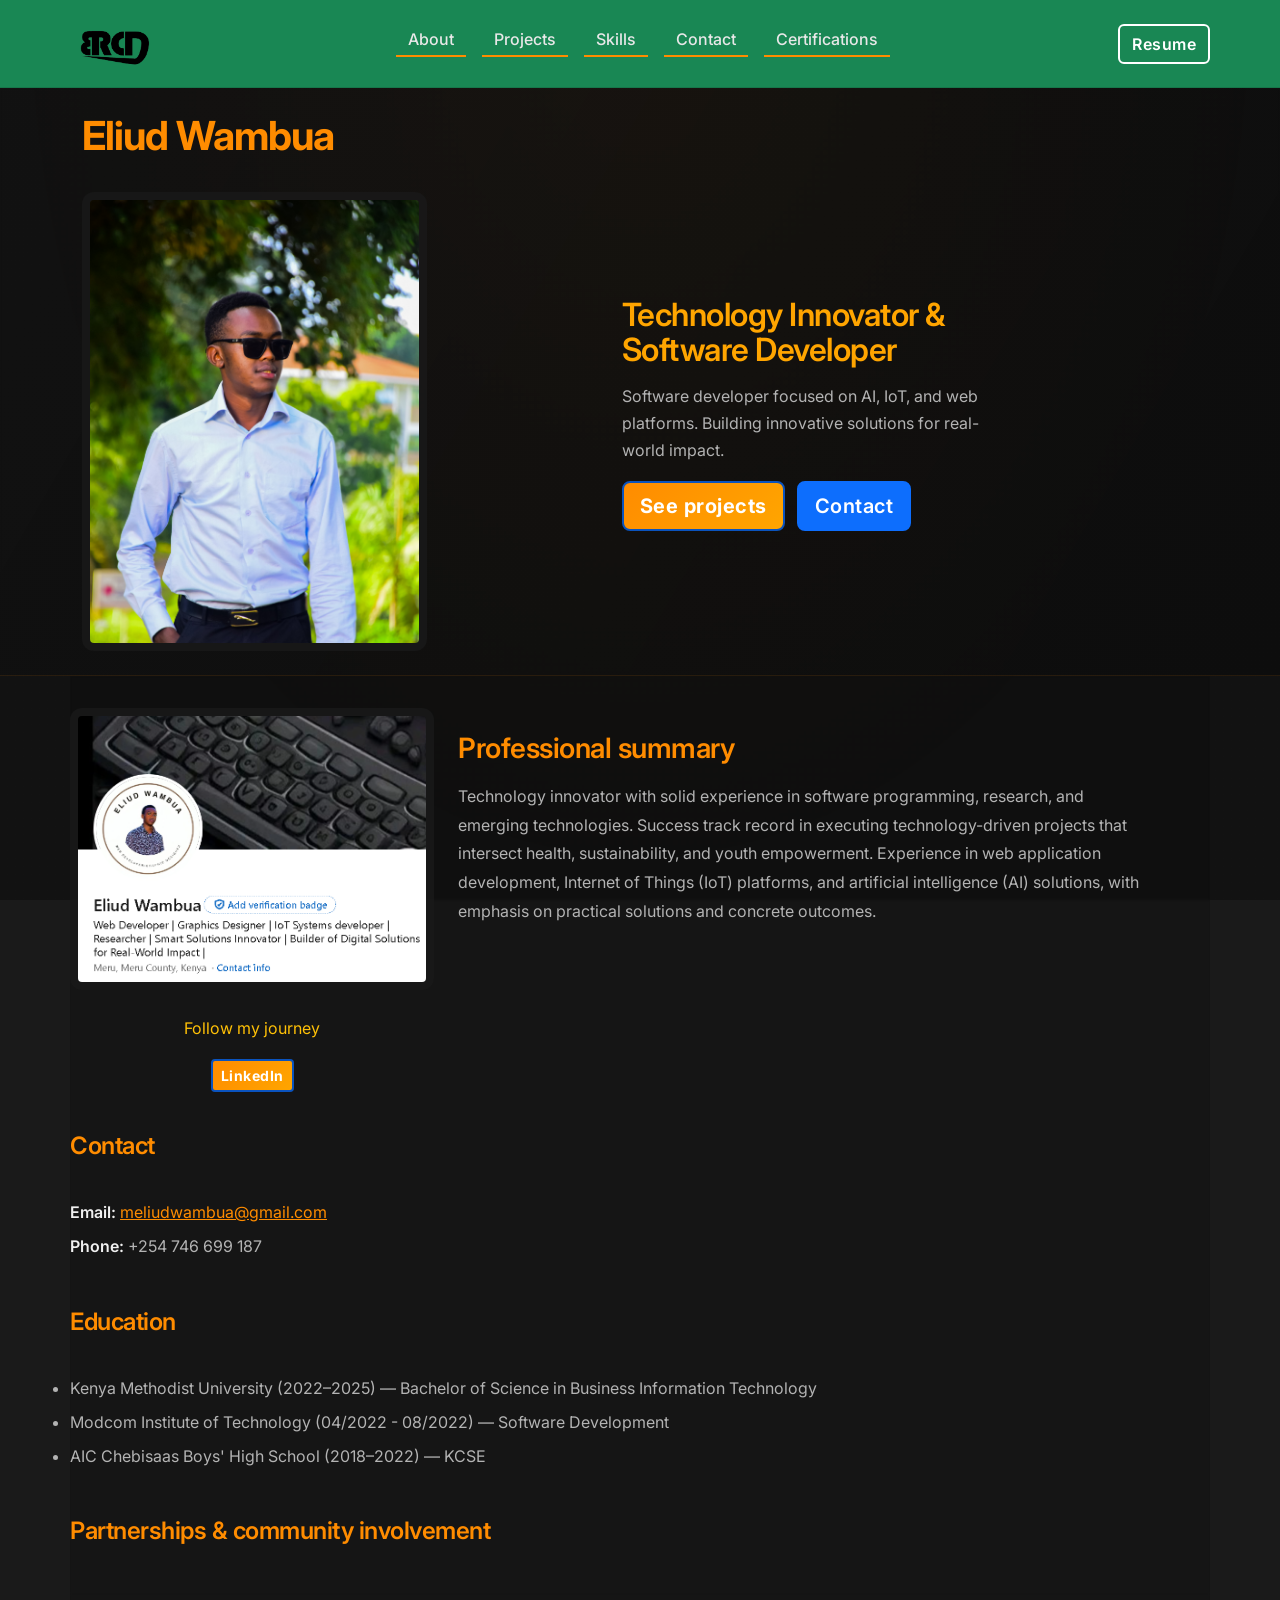
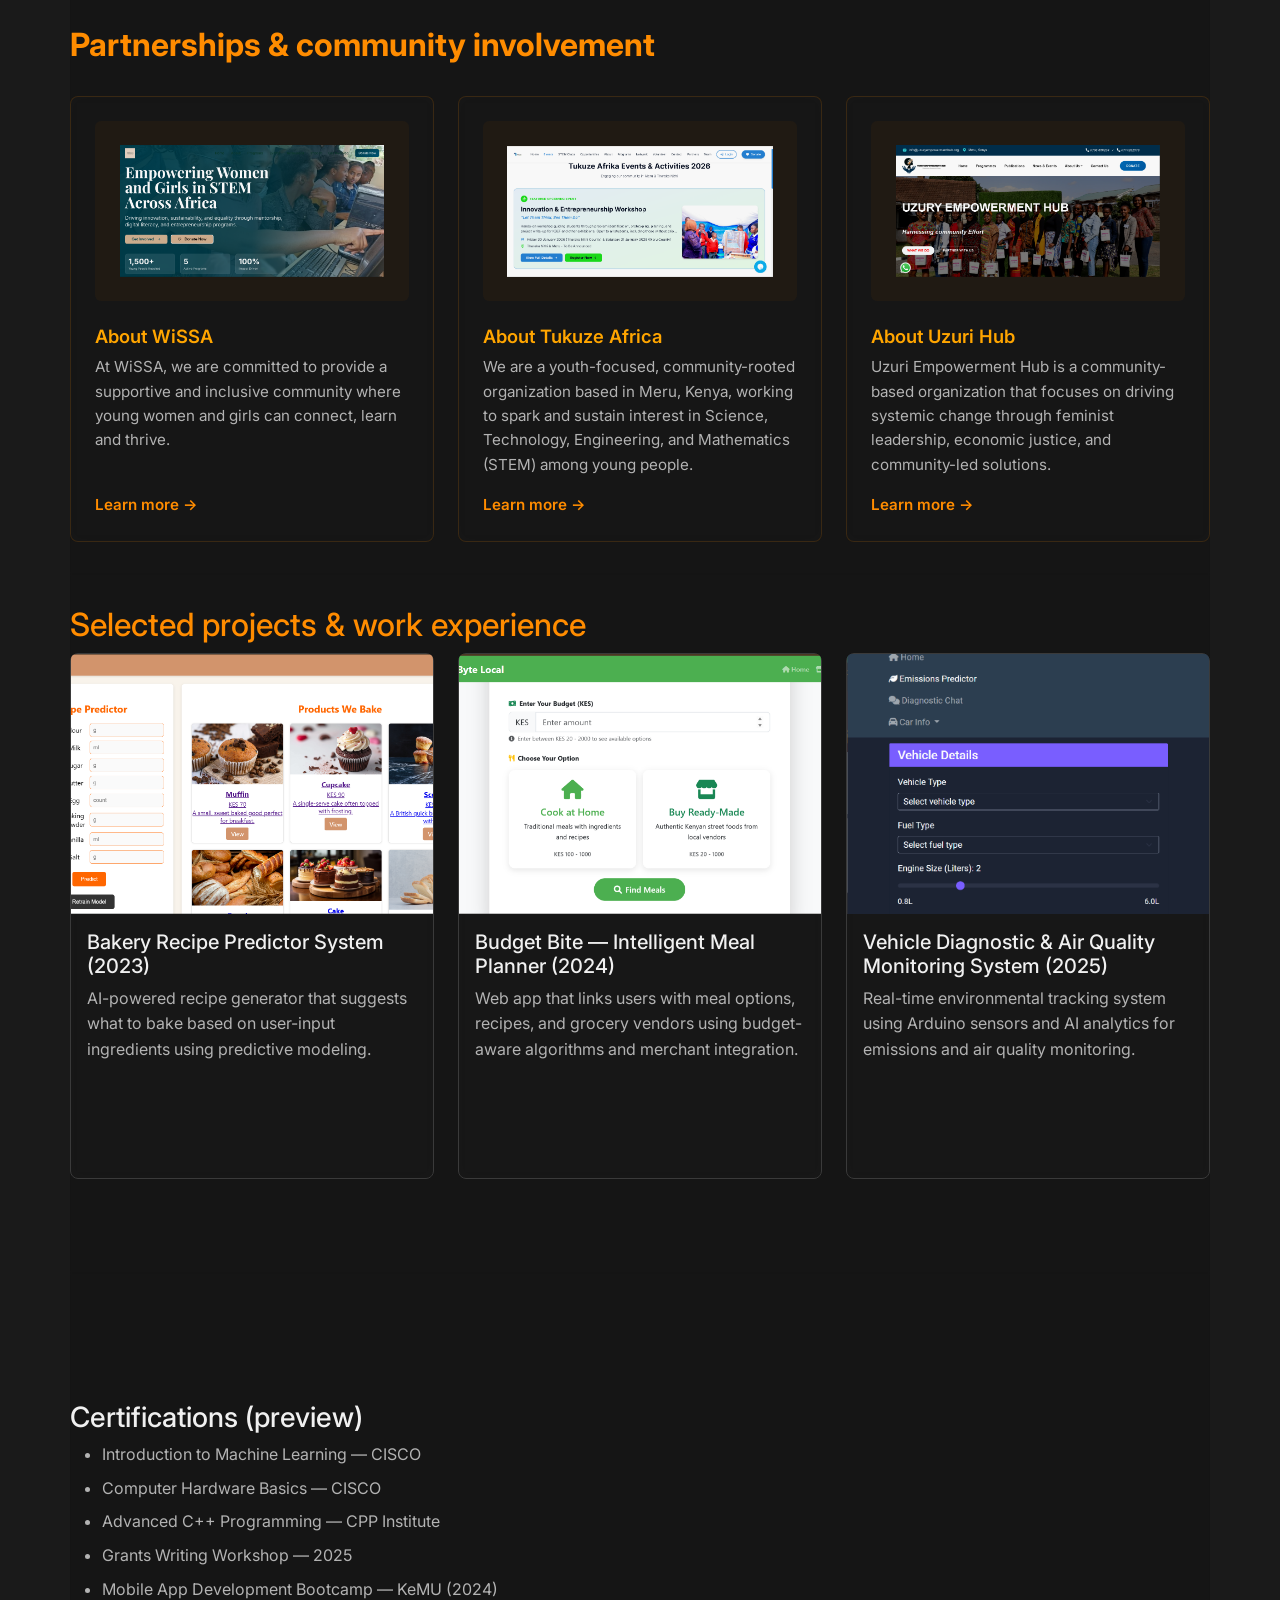
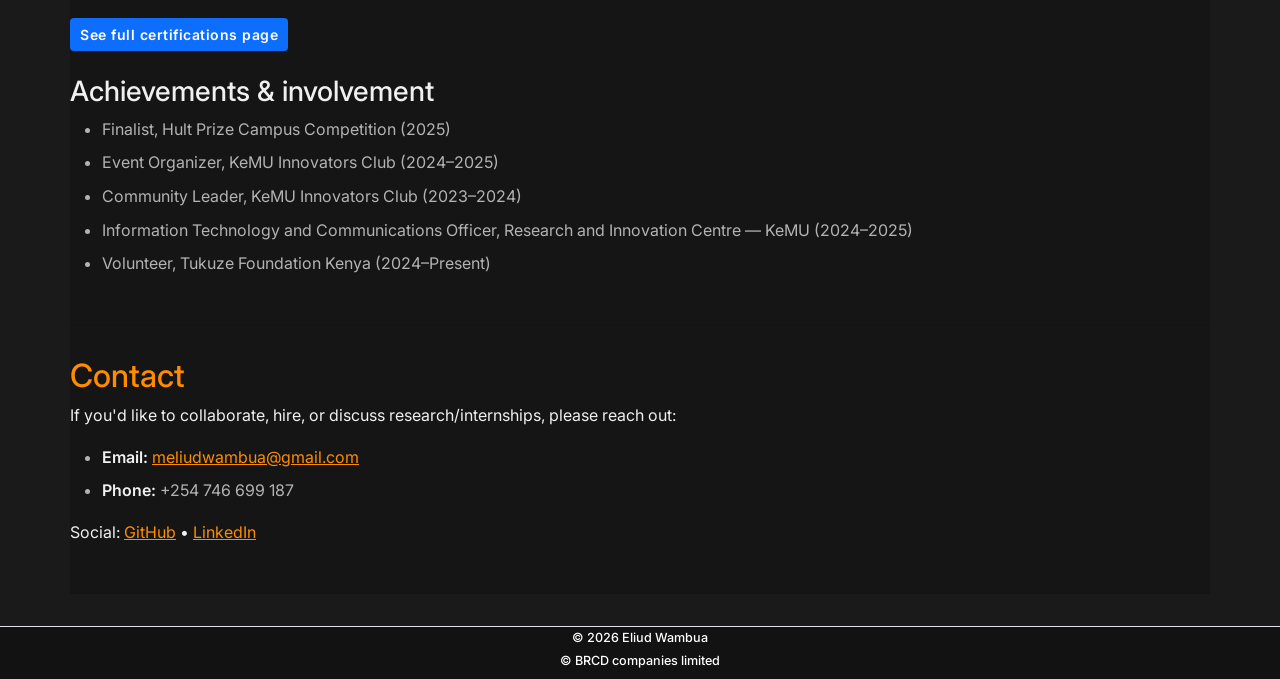
==== index.html @ 0b8018e6 "Initial commit" ====
<!DOCTYPE html>
<html lang="en">
<head>
  <meta charset="UTF-8">
  <meta name="viewport" content="width=device-width, initial-scale=1.0">
  <meta name="description" content="Portfolio of Eliud Wambua — software developer, AI & IoT enthusiast based in Nairobi, Kenya">
  <title>Eliud Wambua — Technology Innovator</title>
  <link href="https://fonts.googleapis.com/css2?family=Inter:wght@300;400;600;700&display=swap" rel="stylesheet">
  <link href="https://cdn.jsdelivr.net/npm/bootstrap@5.3.2/dist/css/bootstrap.min.css" rel="stylesheet">
  <link rel="stylesheet" href="styles.css">
</head>
<body>
  <video id="bg-video" autoplay muted loop playsinline>
    <source src="assets/videos/v2.mp4" type="video/mp4">
    <source src="assets/videos/v2.mpv" type="video/mp4">
  </video>
  <header class="site-header fixed-top bg-success">
    <div class="container nav-container">
      <a class="brand" href="index.html">
        <img src="assets/logo-removebg-preview.png" alt="Eliud Wambua logo" class="header-logo" loading="lazy">
      </a>

      <button id="nav-toggle" class="nav-toggle" aria-expanded="false" aria-controls="primary-nav">☰</button>

      <nav id="primary-nav" class="primary-nav" aria-label="Main navigation">
        <ul>
          <li><a href="#about">About</a></li>
          <li><a href="#projects">Projects</a></li>
          <li><a href="#skills">Skills</a></li>
          <li><a href="#contact">Contact</a></li>
          <li><a href="certifications.html">Certifications</a></li>
          <li class="mobile-resume"><a class="btn resume" href="assets/resume.pdf" download>Resume</a></li>
        </ul>
      </nav>

      <a class="btn resume desktop-resume" href="assets/resume.pdf" download>Resume</a>
    </div>
  </header>

  <main>
    <section class="hero">
      <div class="container">
        <h1>Eliud Wambua</h1>

        <div class="row">
          <div class="col-md-4">
            <div class="headshot-card">
              <img src="assets/headshot.jpg" alt="Eliud headshot" class="headshot-img" loading="lazy">
            </div>
          </div>

          <div class="col-md-8">
            <h2 class="display-6">Technology Innovator & Software Developer</h2>

            <p>Software developer focused on AI, IoT, and web platforms. Building innovative solutions for real-world impact.</p>

            <p>
              <a href="#projects" class="btn btn-primary btn-lg me-2">See projects</a>
              <a href="#contact" class="btn btn-outline-primary btn-lg">Contact</a>
            </p>
          </div>
        </div>
      </div>
    </section>


    <section id="about" class="about container">
      <div class="row gy-4">
        <div class="col-md-4">
          <div class="headshot-card mx-auto">
            <img src="assets/linkedin.png" alt="Eliud Wambua headshot" class="headshot-img" loading="lazy">
          </div>
          <p class="mt-3 text-warning text-center medium">Follow my journey</p>
          <p class="text-center">
            <a href="https://www.linkedin.com/in/eliud-wambua-3421b9317" class="btn btn-primary btn-sm" target="_blank" rel="noopener noreferrer">LinkedIn</a>
          </p>
        </div>

        <div class="col-md-8">
          <h3>Professional summary</h3>
          <p>Technology innovator with solid experience in software programming, research, and emerging technologies. Success track record in executing technology-driven projects that intersect health, sustainability, and youth empowerment. Experience in web application development, Internet of Things (IoT) platforms, and artificial intelligence (AI) solutions, with emphasis on practical solutions and concrete outcomes.</p>
        </div>
          <h4>Contact</h4>
          <ul class="list-unstyled">
            <li><strong>Email:</strong> <a href="mailto:meliudwambua@gmail.com">meliudwambua@gmail.com</a></li>
            <li><strong>Phone:</strong> +254 746 699 187</li>
          </ul>

          <h4>Education</h4>
          <ul>
            <li>Kenya Methodist University (2022–2025) — Bachelor of Science in Business Information Technology</li>
            <li>Modcom Institute of Technology (04/2022 - 08/2022) — Software Development</li>
            <li>AIC Chebisaas Boys' High School (2018–2022) — KCSE</li>
          </ul>

          <h4>Partnerships & community involvement</h4>
          
        
    </section>

    <section id="partners" class="partners container">
      <h2>Partnerships & community involvement</h2>
      <div class="row gy-4">
        <div class="col-md-6 col-lg-4">
          <div class="partner-card">
            <div class="partner-logo">
              <a href="https://wissafrica.org/" target="_blank" rel="noopener noreferrer" title="Wissa Kenya">
                <img src="assets/partners/wissa.png" alt="Wissa Kenya" class="img-fluid" loading="lazy">
              </a>
            </div>
            <h3>About WiSSA</h3>
            <p>At WiSSA, we are committed to provide a supportive and inclusive community where young women and girls can connect, learn and thrive.</p>
            <a href="https://wissafrica.org/" class="partner-link" target="_blank" rel="noopener noreferrer">Learn more →</a>
          </div>
        </div>

        <div class="col-md-6 col-lg-4">
          <div class="partner-card">
            <div class="partner-logo">
              <a href="https://tukuzeafrika.org/" target="_blank" rel="noopener noreferrer" title="Tukuze Africa">
                <img src="assets/partners/tukuzeafrica.png" alt="Tukuze Africa" class="img-fluid" loading="lazy">
              </a>
            </div>
            <h3>About Tukuze Africa</h3>
            <p>We are a youth-focused, community-rooted organization based in Meru, Kenya, working to spark and sustain interest in Science, Technology, Engineering, and Mathematics (STEM) among young people.</p>
            <a href="https://tukuzeafrika.org/" class="partner-link" target="_blank" rel="noopener noreferrer">Learn more →</a>
          </div>
        </div>

        <div class="col-md-6 col-lg-4">
          <div class="partner-card">
            <div class="partner-logo">
              <a href="https://uzuryempowermenthub.org/" target="_blank" rel="noopener noreferrer" title="Uzuri Hub">
                <img src="assets/partners/uzurihub.png" alt="Uzuri Hub" class="img-fluid" loading="lazy">
              </a>
            </div>
            <h3>About Uzuri Hub</h3>
            <p>Uzuri Empowerment Hub is a community-based organization that focuses on driving systemic change through feminist leadership, economic justice, and community-led solutions.</p>
            <a href="https://uzuryempowermenthub.org/" class="partner-link" target="_blank" rel="noopener noreferrer">Learn more →</a>
          </div>
        </div>
      </div>
    </section>



    <section id="projects" class="projects container">
      <h2>Selected projects & work experience</h2>
      <div class="row g-4">
        <div class="col-md-6 col-lg-4">
          <div class="card h-100">
            <img src="assets/projects/backery.png" class="card-img-top" alt="Bakery Recipe Predictor" loading="lazy">
            <div class="card-body d-flex flex-column">
              <h5 class="card-title">Bakery Recipe Predictor System (2023)</h5>
              <p class="card-text">AI-powered recipe generator that suggests what to bake based on user-input ingredients using predictive modeling.</p>
              <p class="mt-auto"><small class="text-muted">Tech: Python, Machine Learning</small></p>
            </div>
            <div class="card-footer bg-white border-0">
              <a href="#" class="card-link">Repository</a>
              <a href="#" class="card-link">Demo</a>
            </div>
          </div>
        </div>

        <div class="col-md-6 col-lg-4">
          <div class="card h-100">
            <img src="assets/projects/budgetbyte.png" class="card-img-top" alt="Budget Bite" loading="lazy">
            <div class="card-body d-flex flex-column">
              <h5 class="card-title">Budget Bite — Intelligent Meal Planner (2024)</h5>
              <p class="card-text">Web app that links users with meal options, recipes, and grocery vendors using budget-aware algorithms and merchant integration.</p>
              <p class="mt-auto"><small class="text-muted">Tech: JavaScript, Flask, PostgreSQL</small></p>
            </div>
            <div class="card-footer bg-white border-0">
              <a href="#" class="card-link">Repository</a>
              <a href="#" class="card-link">Live demo</a>
            </div>
          </div>
        </div>

        <div class="col-md-6 col-lg-4">
          <div class="card h-100">
            <img src="assets/events/image.png " class="card-img-top" alt="Vehicle Diagnostic" loading="lazy">
            <div class="card-body d-flex flex-column">
              <h5 class="card-title">Vehicle Diagnostic & Air Quality Monitoring System (2025)</h5>
              <p class="card-text">Real-time environmental tracking system using Arduino sensors and AI analytics for emissions and air quality monitoring.</p>
              <p class="mt-auto"><small class="text-muted">Tech: Arduino, Python, IoT, Machine Learning</small></p>
            </div>
            <div class="card-footer bg-white border-0">
              <a href="#" class="card-link">Repository</a>
              <a href="#" class="card-link">Demo</a>
            </div>
          </div>
        </div>

        <div class="col-12">
          <p class="text-muted small">For updates or corrections to project links and screenshots, <a href="mailto:meliudwambua@gmail.com">contact me</a>.</p>
        </div>
      </div>
    </section>

    <section id="skills" class="skills container">
      <h2>Technical skills</h2>
      <div class="mb-3">
        <span class="badge me-2 mb-2">Python</span>
        <span class="badge me-2 mb-2">C++</span>
        <span class="badge me-2 mb-2">JavaScript</span>
        <span class="badge me-2 mb-2">SQL</span>
        <span class="badge me-2 mb-2">Flask</span>
        <span class="badge me-2 mb-2">React</span>
        <span class="badge me-2 mb-2">AI & Machine Learning</span>
        <span class="badge me-2 mb-2">IoT / Arduino</span>
        <span class="badge me-2 mb-2">Adobe Illustrator / Figma</span>
      </div>

      <div id="certifications-preview" class="mb-4">
        <h3>Certifications (preview)</h3>
        <ul>
          <li>Introduction to Machine Learning — CISCO</li>
          <li>Computer Hardware Basics — CISCO</li>
          <li>Advanced C++ Programming — CPP Institute</li>
          <li>Grants Writing Workshop — 2025</li>
          <li>Mobile App Development Bootcamp — KeMU (2024)</li>
        </ul>
        <p><a href="certifications.html" class="btn btn-sm btn-outline-primary">See full certifications page</a></p>
      </div>

      <div class="achievements">
        <h3>Achievements & involvement</h3>
        <ul>
          <li>Finalist, Hult Prize Campus Competition (2025)</li>
          <li>Event Organizer, KeMU Innovators Club (2024–2025)</li>
          <li>Community Leader, KeMU Innovators Club (2023–2024)</li>
          <li>Information Technology and Communications Officer, Research and Innovation Centre — KeMU (2024–2025)</li>
          <li>Volunteer, Tukuze Foundation Kenya (2024–Present)</li>
        </ul>
      </div>
    </section>

    <section class="contact container" id="contact">
      <h2>Contact</h2>
      <p>If you'd like to collaborate, hire, or discuss research/internships, please reach out:</p>
      <ul>
        <li><strong>Email:</strong> <a href="mailto:meliudwambua@gmail.com">meliudwambua@gmail.com</a></li>
        <li><strong>Phone:</strong> +254 746 699 187</li>
      </ul>
      <p>Social: <a href="#">GitHub</a> • <a href="#">LinkedIn</a></p>
    </section>
  </main>

  <footer class="site-footer border-top">
    <div class="container text-center">
    <h3 class="container text-center text-white small">&copy; <span id="year"></span> Eliud Wambua</h3>
    <h3 class="container text-center text-white small">&copy; <span id="year"></span> BRCD companies limited</h3>
    </div>
  </footer>

  <script src="https://cdn.jsdelivr.net/npm/bootstrap@5.3.2/dist/js/bootstrap.bundle.min.js"></script>
  <script src="script.js"></script>
</body>
</html>
---- styles.css ----
:root {
  --bg: #1a1a1a;
  --bg-secondary: #2a2a2a;
  --text: #f0f0f0;
  --text-muted: #b3b3b3;
  --border: #3a3a3a;
  --header-height: 88px;
  --accent: #ff8c00;
  --accent-light: #ffa500;
  --radius: 8px;
  --spacing-xs: 0.25rem;
  --spacing-sm: 0.5rem;
  --spacing-md: 1rem;
  --spacing-lg: 1.5rem;
  --spacing-xl: 2rem;
}

* {
  box-sizing: border-box;
}

body {
  font-family: Inter, "Segoe UI", system-ui, Arial, sans-serif;
  margin: 0;
  background: var(--bg);
  color: var(--text);
  line-height: 1.6;
  padding-top: var(--header-height);
  scroll-behavior: smooth;
  position: relative;
  overflow-x: hidden;
}

#bg-video {
  position: fixed;
  top: 0;
  left: 0;
  width: 100%;
  height: 100%;
  object-fit: cover;
  z-index: -1;
  filter: brightness(0.8) contrast(1.1) saturate(1.3);
}

body::before {
  content: "";
  position: fixed;
  top: 0;
  left: 0;
  right: 0;
  bottom: 0;
  background: linear-gradient(rgba(10, 10, 10, 0.5), rgba(10, 10, 10, 0.5));
  z-index: -1;
  pointer-events: none;
}

body::after {
  content: "";
  position: fixed;
  top: 0;
  left: 0;
  right: 0;
  bottom: 0;
  background: radial-gradient(ellipse at top, rgba(255, 140, 0, 0.05) 0%, transparent 70%);
  z-index: -1;
  pointer-events: none;
}

main {
  position: relative;
  z-index: 1;
}

section {
  background: rgba(10, 10, 10, 0.3);
  backdrop-filter: blur(1px);
  transition: opacity 0.4s ease, background-color 0.3s ease;
}

/* Hero Section */
section.hero {
  background: linear-gradient(120deg, rgba(26, 26, 26, 0.2) 0%, rgba(10, 10, 10, 0.3) 100%), linear-gradient(rgba(0, 0, 0, 0.15), rgba(0, 0, 0, 0.15));
  padding: 1.5rem 0;
  border-bottom: 1px solid rgba(255, 140, 0, 0.1);
}

.hero h1 {
  color: var(--accent);
  font-size: clamp(1.5rem, 4vw, 2.5rem);
  letter-spacing: -1px;
  margin-bottom: var(--spacing-xl);
  font-weight: 700;
}

.hero h2,
.hero .display-6 {
  color: var(--accent-light);
  margin-top: 0;
  font-weight: 600;
  letter-spacing: -0.5px;
}

.hero .row {
  display: grid;
  grid-template-columns: 1fr 1.2fr;
  gap: var(--spacing-xl);
  align-items: center;
  min-height: auto;
}

.hero .col-md-4 {
  display: flex;
  align-items: center;
  justify-content: center;
  height: 100%;
  min-height: auto;
}

.hero .col-md-8 {
  padding-left: var(--spacing-md);
}

.hero .display-6 {
  font-size: clamp(1.25rem, 2.6vw, 2rem);
  line-height: 1.1;
  margin: 0 0 var(--spacing-md) 0;
}

.hero p {
  color: var(--text-muted);
  margin-bottom: var(--spacing-md);
  line-height: 1.7;
}

/* Buttons */
.btn {
  transition: all 0.3s cubic-bezier(0.34, 1.56, 0.64, 1);
  position: relative;
  z-index: 0;
  font-weight: 600;
  letter-spacing: 0.5px;
  border: 2px solid transparent;
}

.btn::before {
  content: "";
  position: absolute;
  inset: 0;
  border-radius: inherit;
  background: radial-gradient(circle at 30% 30%, rgba(255, 140, 0, 0.15) 0%, rgba(255, 140, 0, 0) 80%);
  opacity: 0;
  transition: opacity 0.3s ease;
  z-index: -1;
}

.btn::after {
  content: "";
  position: absolute;
  inset: 0;
  border-radius: inherit;
  box-shadow: 0 0 0 rgba(255, 140, 0, 0);
  transition: box-shadow 0.3s cubic-bezier(0.34, 1.56, 0.64, 1);
  z-index: -1;
}

.btn:hover::before,
.btn:focus::before {
  opacity: 1;
}

.btn:hover::after,
.btn:focus::after {
  box-shadow: 0 12px 40px rgba(255, 140, 0, 0.2), 0 4px 20px rgba(255, 140, 0, 0.12), inset 0 0 20px rgba(255, 140, 0, 0.05);
}

.btn:hover,
.btn:focus {
  transform: translateY(-3px);
  color: #fff;
}

.btn-primary {
  background: linear-gradient(135deg, var(--accent) 0%, var(--accent-light) 100%);
  border-color: var(--accent);
  color: #000;
  font-weight: 700;
}

.btn-primary:hover,
.btn-primary:focus {
  background: linear-gradient(135deg, var(--accent-light) 0%, var(--accent) 100%);
  color: #000;
  box-shadow: 0 15px 50px rgba(255, 140, 0, 0.3);
}

.btn-outline-primary {
  border: 2px solid var(--accent);
  color: var(--accent);
  background: transparent;
}

.btn-outline-primary:hover,
.btn-outline-primary:focus {
  background: rgba(255, 140, 0, 0.1);
  border-color: var(--accent-light);
  color: var(--accent-light);
  box-shadow: 0 12px 40px rgba(255, 140, 0, 0.15);
}

/* Cards */
.card {
  border-radius: var(--radius);
  background: rgba(26, 26, 26, 0.8);
  backdrop-filter: blur(8px);
  border: 1px solid var(--border);
  color: var(--text);
  transition: all 0.3s ease;
}

.card:hover {
  border-color: rgba(255, 140, 0, 0.3);
  box-shadow: 0 8px 24px rgba(255, 140, 0, 0.08);
}

.card-img-top {
  object-fit: cover;
  height: 200px;
  transition: filter 0.4s ease;
}

.card-title {
  color: var(--text);
}

.card-text {
  color: var(--text-muted);
}

.card-link {
  color: var(--accent);
  text-decoration: none;
}

/* Headshot Card */
.headshot-card {
  background: transparent;
  padding: 0;
  overflow: visible;
  display: inline-block;
  max-width: 100%;
  border: none;
  transition: transform 0.18s ease;
}

.hero .headshot-card {
  max-width: 100%;
  width: 100%;
}

.headshot-card:focus-within {
  outline: 2px solid rgba(255, 140, 0, 0.3);
  outline-offset: 3px;
}

.headshot-card:hover,
.headshot-card:focus-within {
  transform: translateY(-6px);
}

.headshot-img {
  display: block;
  width: 100%;
  height: auto;
  max-height: 60%;
  object-fit: contain;
  border-radius: 12px;
  background: rgba(26, 26, 26, 0.8);
  padding: 8px;
  transition: background 0.3s ease, transform 0.3s ease, box-shadow 0.3s ease;
}

.headshot-img:hover {
  background: rgba(26, 26, 26, 0.8);
  transform: scale(1.05);
  box-shadow: 0 0 20px rgba(255, 250, 0, 0.4), inset 0 0 10px rgba(255, 140, 0, 0.2);
}

.hero .headshot-img {
  width: 240%;
}

/* Header & Navigation */
.site-header {
  position: fixed;
  top: 0;
  left: 0;
  right: 0;
  height: var(--header-height);
  z-index: 10300;
  background: rgba(10, 10, 10, 0.95);
  backdrop-filter: blur(10px);
  border-bottom: 1px solid rgba(255, 140, 0, 0.1);
  transition: border-color 0.3s ease, box-shadow 0.3s ease;
}

.site-header.bg-success {
  /* Use Bootstrap success green for header background */
  background-color: #198754 !important;
  color: #fff;
  border-bottom: 1px solid rgba(0,0,0,0.12);
}

.site-header .container {
  display: flex;
  align-items: center;
  justify-content: space-between;
  height: 100%;
}

.nav-container {
  display: flex;
  align-items: center;
  justify-content: space-between;
  gap: var(--spacing-lg);
  padding: 0;
  width: 100%;
}

.brand {
  display: flex;
  flex-direction: row;
  gap: var(--spacing-sm);
  align-items: center;
  text-decoration: none;
  color: inherit;
  transition: opacity 0.3s ease;
}

.brand:hover {
  opacity: 0.8;
}

.header-logo {
  height: 56px;
  width: auto;
  display: inline-block;
  object-fit: contain;
  transition: transform 0.3s ease;
}

.header-logo:hover {
  transform: scale(1.05);
}

.primary-nav ul {
  display: flex;
  gap: var(--spacing-md);
  list-style: none;
  margin: 0;
  padding: 0;
  align-items: center;
}

.primary-nav a {
  color: var(--text);
  text-decoration: none;
  padding: 0.5rem 0.75rem;
  border-radius: 6px;
  position: relative;
  transition: color 0.3s ease;
  font-weight: 500;
}

.primary-nav a::after {
  content: "";
  position: absolute;
  bottom: 0;
  left: 0;
  width: 0;
  height: 2px;
  background: var(--accent);
  transition: width 0.3s cubic-bezier(0.34, 1.56, 0.64, 1);
}

.primary-nav a.active,
.primary-nav a:hover {
  color: var(--accent);
}

.primary-nav a.active::after,
.primary-nav a:hover::after {
  width: 100%;
}

.site-header.bg-success .primary-nav a {
  color: #e8e8e8;
}

.site-header.bg-success .primary-nav a:hover {
  background: rgba(255, 140, 0, 0.1);
  color: #ff8c00;
}

.nav-toggle {
  display: none;
  background: transparent;
  border: 0;
  font-size: 1.25rem;
  color: var(--accent);
  cursor: pointer;
  transition: transform 0.3s ease;
}

.nav-toggle:hover {
  transform: scale(1.1);
}

.desktop-resume {
  display: inline-block;
}

.mobile-resume {
  display: none;
}

.resume {
  border-color: #ff8c00;
  color: #ff8c00;
}

/* Gallery & Images */
.gallery {
  display: grid;
  grid-template-columns: repeat(2, 1fr);
  gap: var(--spacing-lg);
}

.gallery figure {
  background: rgba(26, 26, 26, 0.8);
  backdrop-filter: blur(8px);
  border-radius: var(--radius);
  padding: 0;
  overflow: hidden;
  border: 1px solid var(--border);
  transition: all 0.3s ease;
}

.gallery figure:hover {
  border-color: rgba(255, 140, 0, 0.3);
  box-shadow: 0 12px 30px rgba(255, 140, 0, 0.1);
}

.gallery img {
  display: block;
  width: 100%;
  height: auto;
  transition: transform 0.3s ease, filter 0.3s ease;
}

.gallery figure:hover img {
  transform: scale(1.05);
  filter: brightness(1.05) saturate(1.1);
}

.gallery figcaption {
  padding: var(--spacing-md);
  font-size: 0.95rem;
  color: var(--text-muted);
  background: linear-gradient(to bottom, transparent, rgba(0, 0, 0, 0.2));
  transition: color 0.3s ease;
}

.gallery figure:hover figcaption {
  color: var(--text);
}

/* Footer & Utilities */
.site-footer {
  /* reduce height by about 40% */
  padding: calc(var(--spacing-xl) * 0.1) 0;
  text-align: center;
  font-size: 0.9rem;
  color: var(--text-muted);
  border-top: 1px solid rgba(255, 140, 0, 0.1);
  transition: border-color 0.3s ease;
  margin-top: var(--spacing-xl);
  background: rgba(10, 10, 10, 0.5);
}

/* Scroll‑reveal animation used for sections and other elements */
.reveal {
  opacity: 0;
  transform: translateY(20px);
  transition: opacity 0.6s ease-out, transform 0.6s ease-out;
}
.reveal.active {
  opacity: 1;
  transform: translateY(0);
}

/* small slide‑down animation for header when page loads */
@keyframes slideDown {
  from {
    transform: translateY(-100%);
  }
  to {
    transform: translateY(0);
  }
}
.site-header {
  animation: slideDown 0.5s ease forwards;
}


.hidden {
  display: none;
}

.about {
  padding: var(--spacing-xl) 0;
}

.about p {
  max-width: 70ch;
  color: var(--text-muted);
  line-height: 1.8;
}

.about h3,
.about h4 {
  color: var(--accent);
  font-weight: 600;
  letter-spacing: -0.5px;
  margin-top: var(--spacing-lg);
  margin-bottom: var(--spacing-md);
}

.projects {
  padding: var(--spacing-xl) 0;
}

.projects h2 {
  color: var(--accent);
}

.skills {
  padding: var(--spacing-xl) 0;
}

.skills h2 {
  color: var(--accent);
}

.contact {
  padding: var(--spacing-xl) 0;
}

.contact h2 {
  color: var(--accent);
}

a {
  color: var(--accent);
  transition: color 0.3s ease;
}

a:hover {
  color: var(--accent-light);
}

ul,
ol {
  color: var(--text-muted);
}

ul li,
ol li {
  margin-bottom: 0.5rem;
  transition: color 0.3s ease;
}

ul li:hover,
ol li:hover {
  color: var(--text);
}

strong {
  color: var(--text);
  font-weight: 600;
}

.badge {
  font-weight: 600;
  background: rgba(255, 140, 0, 0.15);
  color: var(--accent);
  border: 1px solid rgba(255, 140, 0, 0.3);
  transition: all 0.3s ease;
}

.badge:hover {
  background: rgba(255, 140, 0, 0.25);
  border-color: rgba(255, 140, 0, 0.5);
}

/* Partners Section */
.partners {
  padding: var(--spacing-xl) 0;
}

.partners h2 {
  color: var(--accent);
  font-weight: 700;
  margin-bottom: var(--spacing-xl);
  font-size: clamp(1.5rem, 2.5vw, 2.2rem);
}

.partner-card {
  background: rgba(26, 26, 26, 0.6);
  backdrop-filter: blur(8px);
  border: 1px solid rgba(255, 140, 0, 0.15);
  border-radius: var(--radius);
  padding: var(--spacing-lg);
  height: 100%;
  display: flex;
  flex-direction: column;
  transition: all 0.3s cubic-bezier(0.34, 1.56, 0.64, 1);
  position: relative;
  overflow: hidden;
}

.partner-card::before {
  content: "";
  position: absolute;
  top: 0;
  left: 0;
  right: 0;
  height: 2px;
  background: linear-gradient(90deg, transparent, rgba(255, 140, 0, 0.6), transparent);
  opacity: 0;
  transition: opacity 0.3s ease;
}

.partner-card:hover {
  border-color: rgba(255, 140, 0, 0.4);
  background: rgba(26, 26, 26, 0.8);
  transform: translateY(-6px);
  box-shadow: 0 12px 40px rgba(255, 140, 0, 0.12), inset 0 0 20px rgba(255, 140, 0, 0.02);
}

.partner-card:hover::before {
  opacity: 1;
}

.partner-logo {
  height: 180px;
  display: flex;
  align-items: center;
  justify-content: center;
  margin-bottom: var(--spacing-lg);
  padding: var(--spacing-md);
  background: rgba(255, 140, 0, 0.05);
  border-radius: calc(var(--radius) - 2px);
  transition: background 0.3s ease;
}

.partner-card:hover .partner-logo {
  background: rgba(255, 140, 0, 0.1);
}

.partner-logo a {
  display: flex;
  align-items: center;
  justify-content: center;
  width: 100%;
  height: 100%;
  text-decoration: none;
  transition: transform 0.3s ease;
}

.partner-logo a:hover {
  transform: scale(1.05);
}

.partner-logo img {
  width: 100%;
  height: 100%;
  object-fit: contain;
  filter: brightness(0.95) contrast(1.05);
  transition: filter 0.3s ease;
  padding: 0.5rem;
}

.partner-card:hover .partner-logo img {
  filter: brightness(1.1) contrast(1.1) drop-shadow(0 0 8px rgba(255, 140, 0, 0.2));
}

.partner-card h3 {
  color: var(--accent-light);
  font-weight: 600;
  margin: 0 0 var(--spacing-sm) 0;
  font-size: 1.15rem;
  transition: color 0.3s ease;
}

.partner-card:hover h3 {
  color: var(--accent);
}

.partner-card p {
  color: var(--text-muted);
  font-size: 0.95rem;
  line-height: 1.6;
  margin: 0 0 var(--spacing-md) 0;
  flex-grow: 1;
}

.partner-link {
  color: var(--accent);
  text-decoration: none;
  font-weight: 600;
  font-size: 0.95rem;
  transition: all 0.3s ease;
  display: inline-block;
}

.partner-link:hover {
  color: var(--accent-light);
  transform: translateX(4px);
}

/* Animations */
@keyframes fadeInUp {
  from {
    opacity: 0;
    transform: translateY(20px);
  }
  to {
    opacity: 1;
    transform: translateY(0);
  }
}

.fade-in-up {
  animation: fadeInUp 0.6s cubic-bezier(0.34, 1.56, 0.64, 1) forwards;
}

@keyframes slideDown {
  from {
    opacity: 0;
    transform: translateY(-10px);
  }
  to {
    opacity: 1;
    transform: translateY(0);
  }
}

.primary-nav.open {
  animation: slideDown 0.3s ease-out;
}

/* Responsive Media Queries */
@media (max-width: 767px) {
  .hero {
    padding: 1rem 0;
  }

  .hero .display-6 {
    font-size: 1.35rem;
  }

  .hero .row {
    grid-template-columns: 1fr;
    gap: var(--spacing-lg);
  }

  .hero .col-md-4 {
    order: -1;
    min-height: auto;
  }

  .hero .col-md-8 {
    padding-left: 0;
  }

  .hero .headshot-card {
    max-width: 100%;
  }

  .hero .headshot-img {
    width: 60%;
  }

  .gallery {
    grid-template-columns: 1fr;
  }

  .headshot-card:hover {
    transform: translateY(-8px);
  }

  .card-img-top {
    height: 160px;
  }
}

@media (min-width: 768px) and (max-width: 1023px) {
  .hero {
    padding: 1.5rem 0;
  }

  .hero .row {
    grid-template-columns: 1fr 1fr;
    gap: var(--spacing-lg);
  }

  .hero .headshot-img {
    width: 100%;
  }
}

@media (max-width: 900px) {
  .nav-container {
    align-items: flex-start;
  }

  .nav-toggle {
    display: inline-block;
  }

  .primary-nav {
    display: none;
    width: 100%;
  }

  .primary-nav.open {
    display: block;
    margin-top: var(--spacing-md);
  }

  .primary-nav ul {
    flex-direction: column;
    gap: var(--spacing-sm);
  }

  .desktop-resume {
    display: none;
  }

  .mobile-resume {
    display: block;
  }

  .hero {
    padding: var(--spacing-xl) 0;
  }
}

@media (min-width: 1200px) {
  .hero {
    padding: 2rem 0;
  }

  .card-img-top {
    height: 260px;
  }

  .gallery {
    gap: 1.5rem;
  }
}
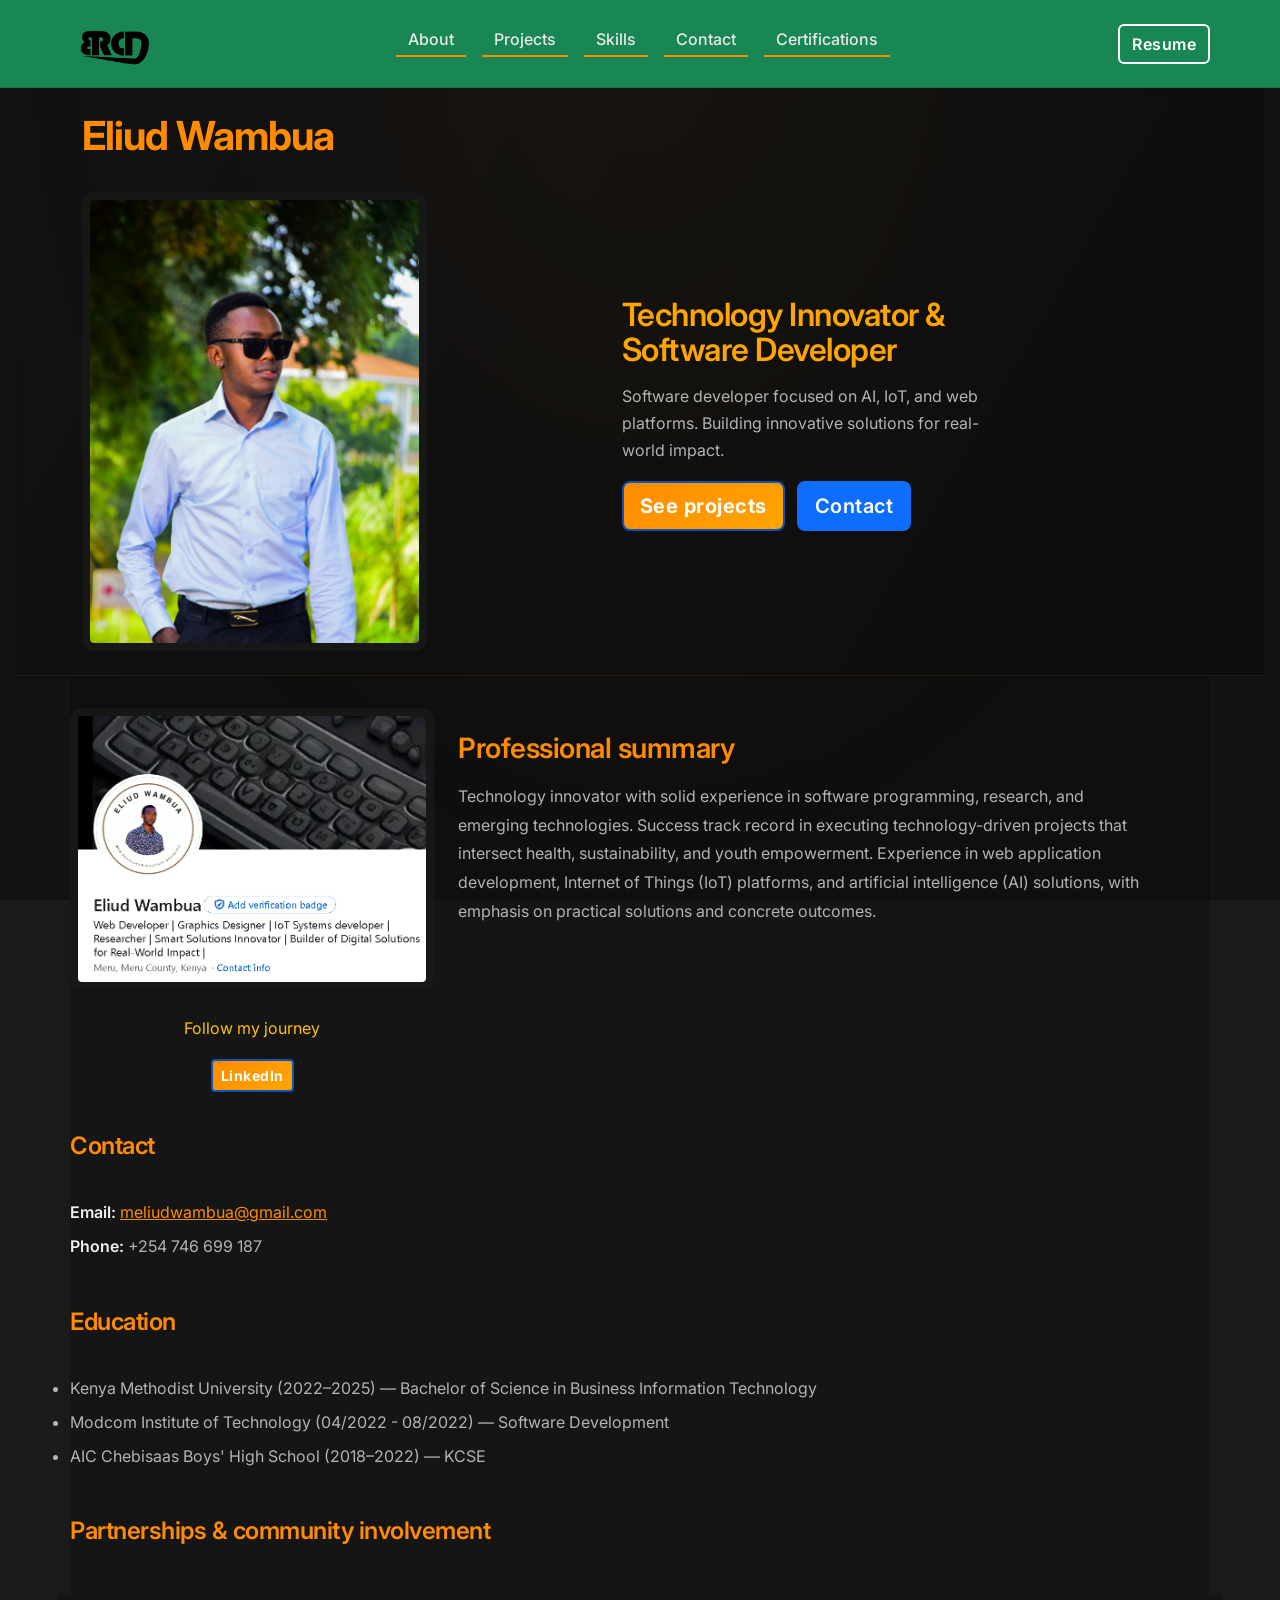
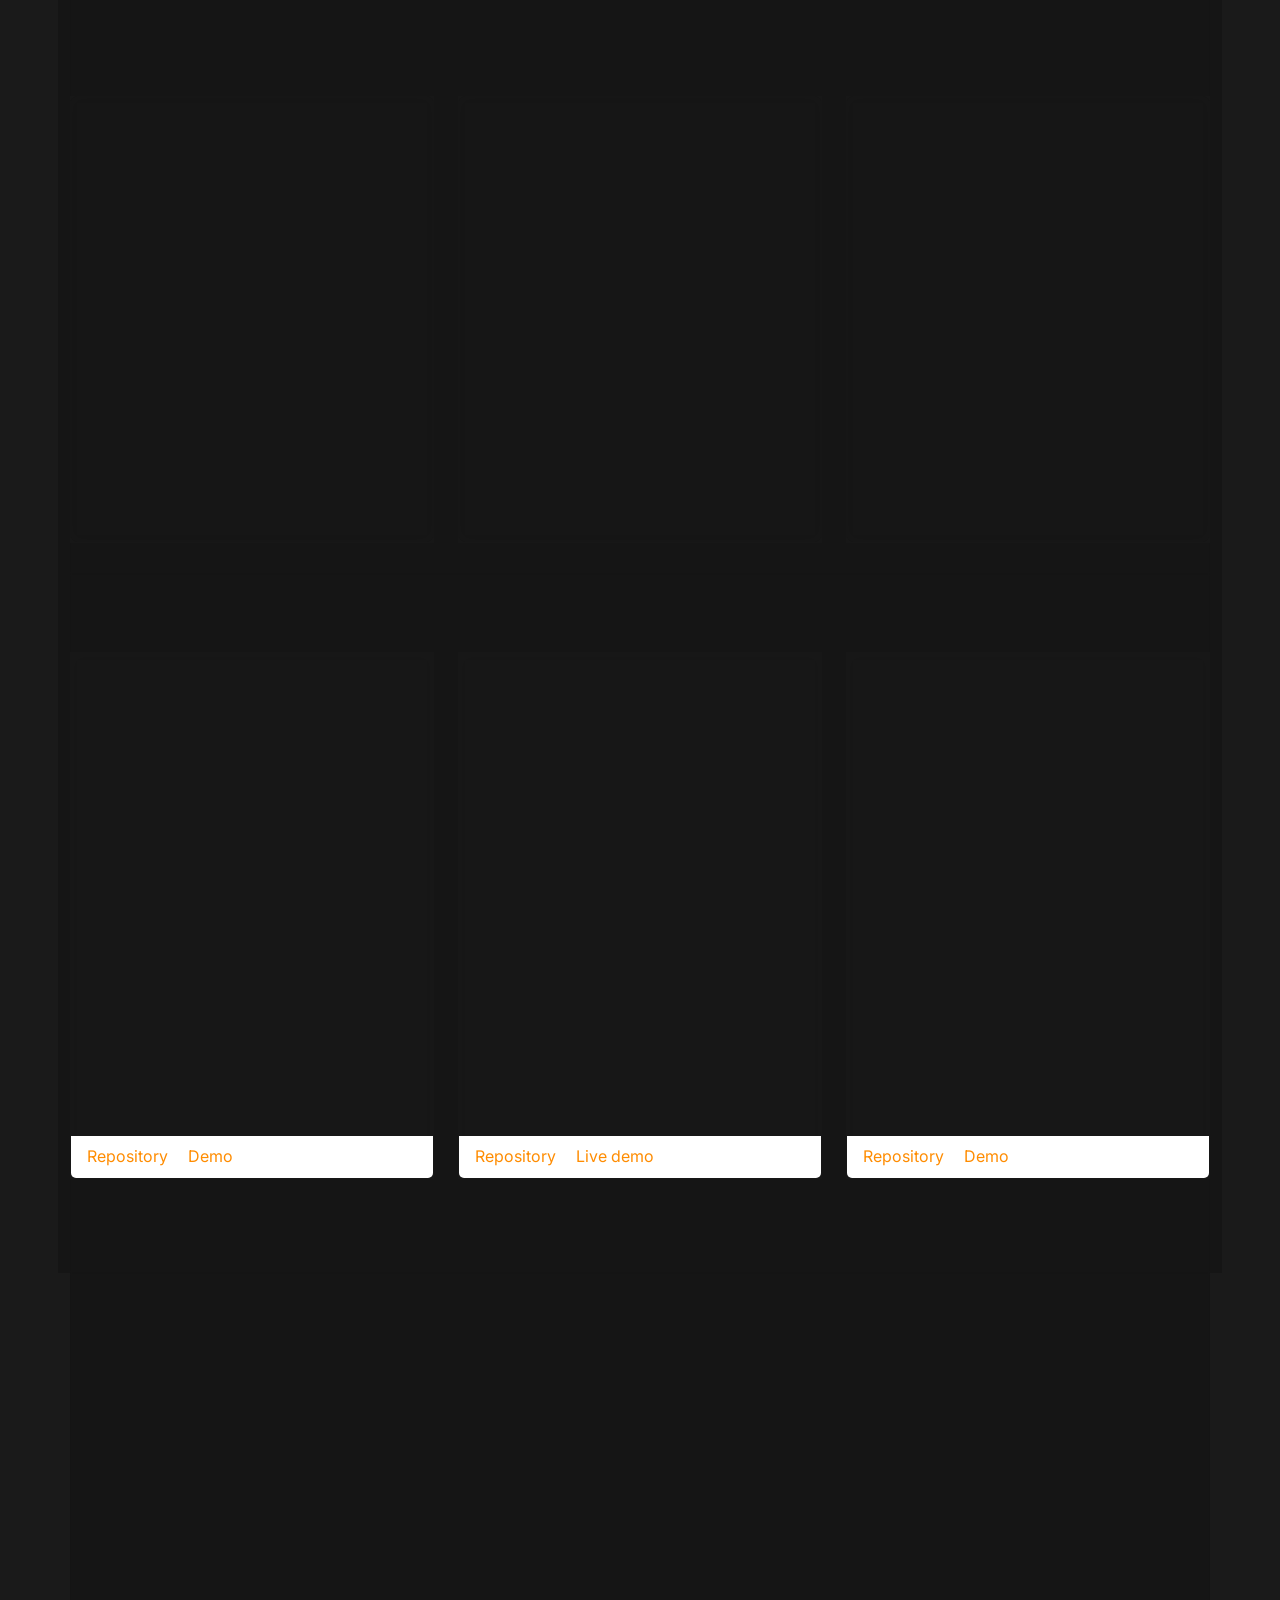
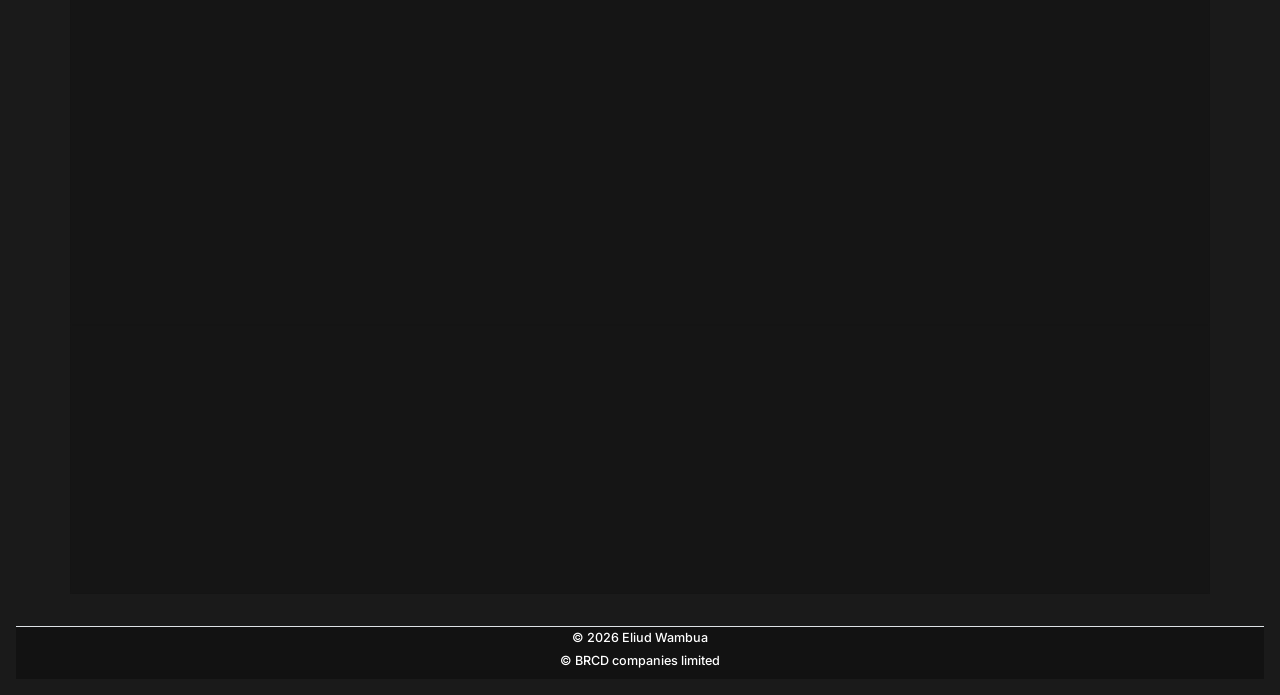
==== commit beef5bc7: "Updated layout and added new background asset" ====
--- a/index.html
+++ b/index.html
@@ -11,6 +11,9 @@
 </head>
 <body>
   <video id="bg-video" autoplay muted loop playsinline>
+    <!-- lightweight version for narrow viewports; create a lower‑bitrate file at this path -->
+    <source media="(max-width: 767px)" src="assets/videos/v2-small.mp4" type="video/mp4">
+    <!-- default/full‑quality sources -->
     <source src="assets/videos/v2.mp4" type="video/mp4">
     <source src="assets/videos/v2.mpv" type="video/mp4">
   </video>
--- a/styles.css
+++ b/styles.css
@@ -26,7 +26,8 @@
   background: var(--bg);
   color: var(--text);
   line-height: 1.6;
-  padding-top: var(--header-height);
+  /* header spacing at top, small padding on other sides */
+  padding: var(--header-height) var(--spacing-md) var(--spacing-md) var(--spacing-md);
   scroll-behavior: smooth;
   position: relative;
   overflow-x: hidden;
@@ -762,6 +763,15 @@
 
 /* Responsive Media Queries */
 @media (max-width: 767px) {
+  /* use an alternate static background on phones instead of video */
+  #bg-video {
+    display: none;
+  }
+  /* simple background image on phones */
+  body {
+    background: url('assets/videos/smebg.jpg') center/cover fixed no-repeat;
+  }
+
   .hero {
     padding: 1rem 0;
   }
@@ -871,3 +881,14 @@
   }
 }
 
+/* extra wide monitors */
+@media (min-width: 1600px) {
+  .container {
+    max-width: 1400px; /* prevent overly stretched content */
+  }
+
+  .hero h1 {
+    font-size: clamp(2rem, 5vw, 3rem);
+  }
+}
+
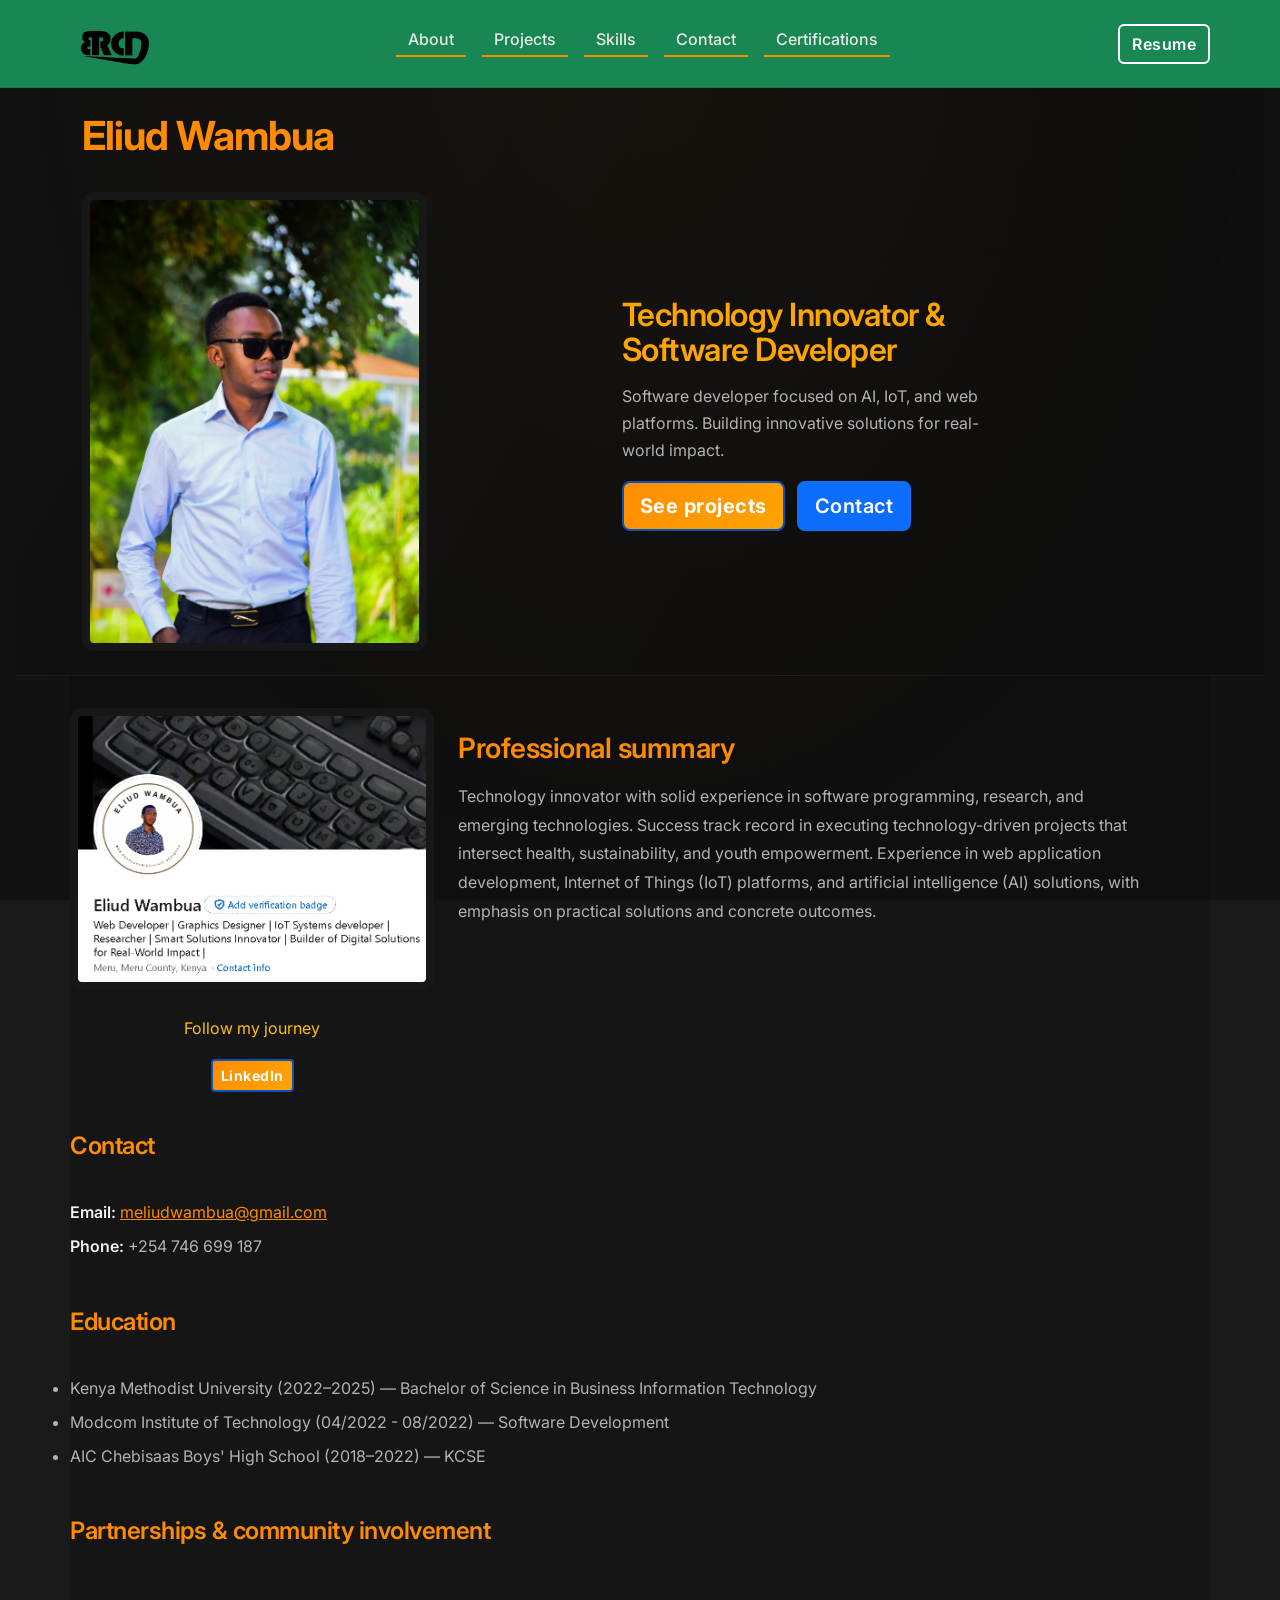
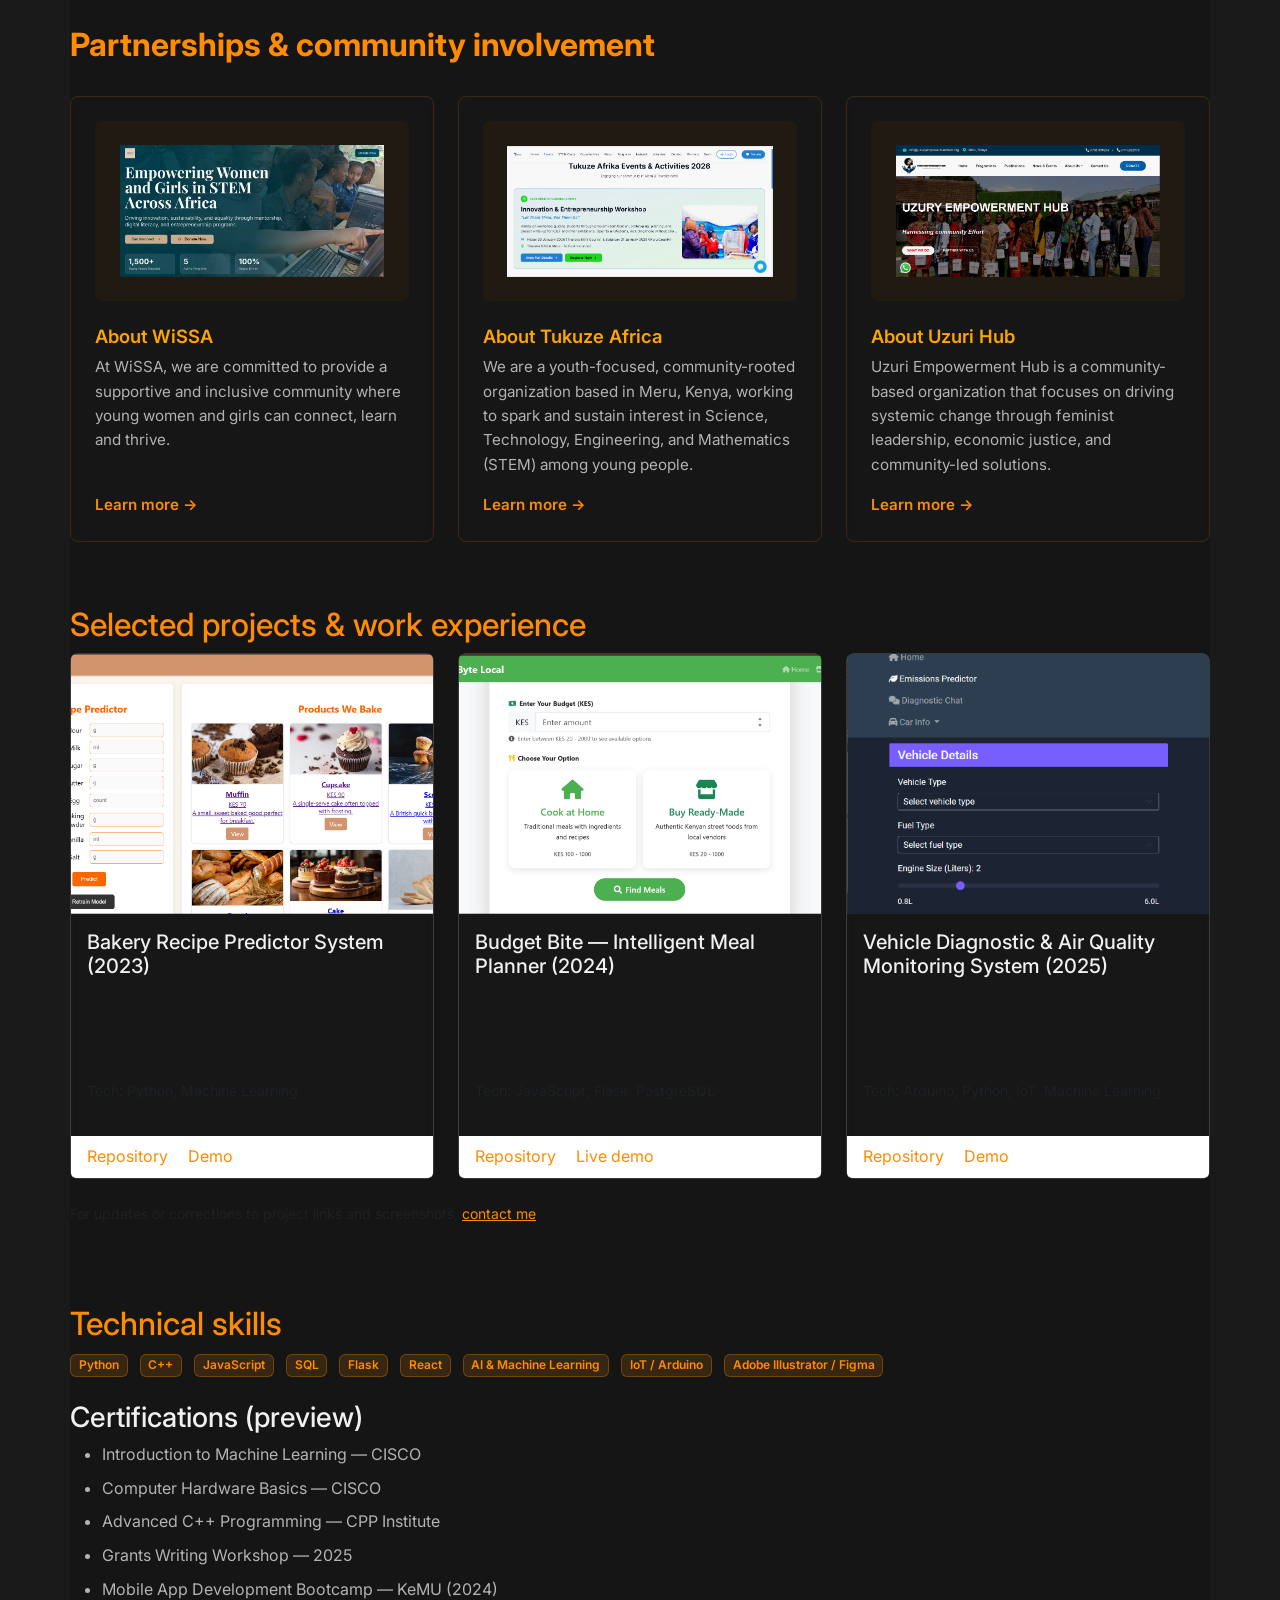
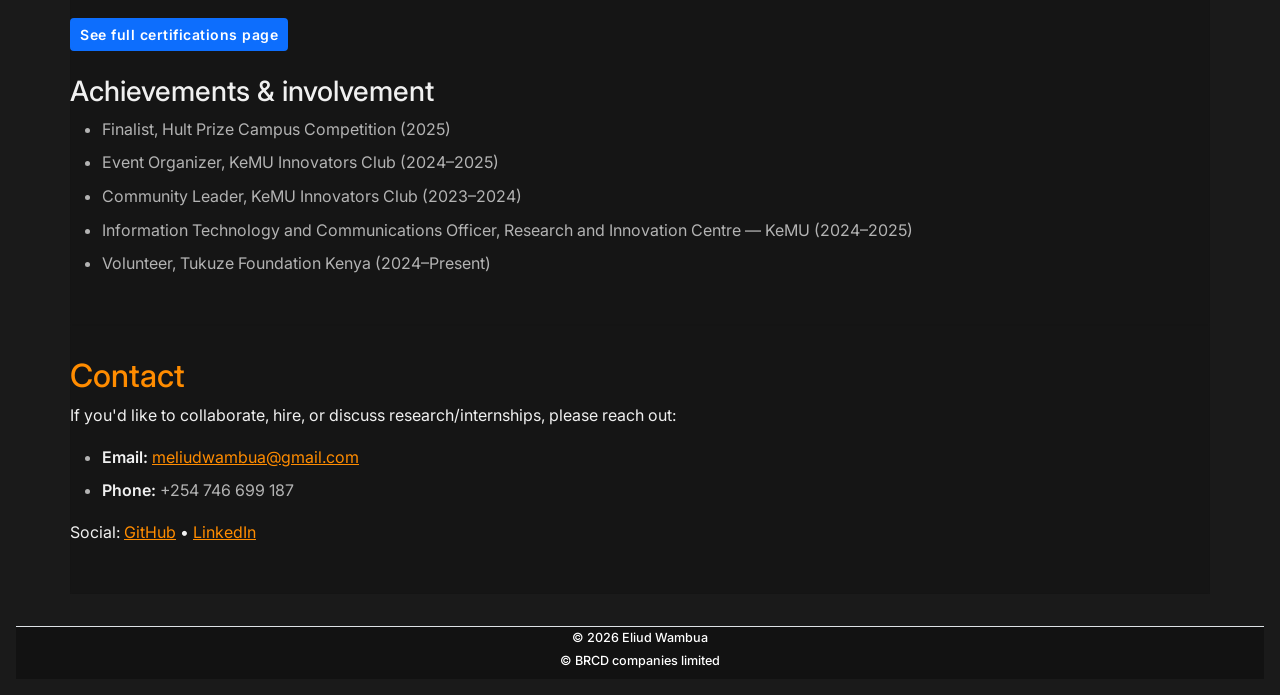
==== commit 363a175f: "cleaned the codes and removed unnecesary files" ====
--- a/index.html
+++ b/index.html
@@ -7,7 +7,7 @@
   <title>Eliud Wambua — Technology Innovator</title>
   <link href="https://fonts.googleapis.com/css2?family=Inter:wght@300;400;600;700&display=swap" rel="stylesheet">
   <link href="https://cdn.jsdelivr.net/npm/bootstrap@5.3.2/dist/css/bootstrap.min.css" rel="stylesheet">
-  <link rel="stylesheet" href="styles.css">
+  <link rel="stylesheet" href="styles.min.css">
 </head>
 <body>
   <video id="bg-video" autoplay muted loop playsinline>
@@ -258,6 +258,6 @@
   </footer>
 
   <script src="https://cdn.jsdelivr.net/npm/bootstrap@5.3.2/dist/js/bootstrap.bundle.min.js"></script>
-  <script src="script.js"></script>
+  <script src="script.min.js"></script>
 </body>
 </html>
--- a/styles.min.css
+++ b/styles.min.css
@@ -0,0 +1 @@
+:root{--bg:#1a1a1a;--bg-secondary:#2a2a2a;--text:#f0f0f0;--text-muted:#b3b3b3;--border:#3a3a3a;--header-height:88px;--accent:#ff8c00;--accent-light:#ffa500;--radius:8px;--spacing-xs:0.25rem;--spacing-sm:0.5rem;--spacing-md:1rem;--spacing-lg:1.5rem;--spacing-xl:2rem;}*{box-sizing:border-box;}body{font-family:Inter,"Segoe UI",system-ui,Arial,sans-serif;margin:0;background:var(--bg);color:var(--text);line-height:1.6;padding:var(--header-height) var(--spacing-md) var(--spacing-md) var(--spacing-md);scroll-behavior:smooth;position:relative;overflow-x:hidden;}#bg-video{position:fixed;top:0;left:0;width:100%;height:100%;object-fit:cover;z-index:-1;filter:brightness(0.8) contrast(1.1) saturate(1.3);}body::before{content:"";position:fixed;top:0;left:0;right:0;bottom:0;background:linear-gradient(rgba(10,10,10,0.5),rgba(10,10,10,0.5));z-index:-1;pointer-events:none;}body::after{content:"";position:fixed;top:0;left:0;right:0;bottom:0;background:radial-gradient(ellipse at top,rgba(255,140,0,0.05) 0%,transparent 70%);z-index:-1;pointer-events:none;}main{position:relative;z-index:1;}section{background:rgba(10,10,10,0.3);backdrop-filter:blur(1px);transition:opacity 0.4s ease,background-color 0.3s ease;}section.hero{background:linear-gradient(120deg,rgba(26,26,26,0.2) 0%,rgba(10,10,10,0.3) 100%),linear-gradient(rgba(0,0,0,0.15),rgba(0,0,0,0.15));padding:1.5rem 0;border-bottom:1px solid rgba(255,140,0,0.1);}.hero h1{color:var(--accent);font-size:clamp(1.5rem,4vw,2.5rem);letter-spacing:-1px;margin-bottom:var(--spacing-xl);font-weight:700;}.hero h2,.hero .display-6{color:var(--accent-light);margin-top:0;font-weight:600;letter-spacing:-0.5px;}.hero .row{display:grid;grid-template-columns:1fr 1.2fr;gap:var(--spacing-xl);align-items:center;min-height:auto;}.hero .col-md-4{display:flex;align-items:center;justify-content:center;height:100%;min-height:auto;}.hero .col-md-8{padding-left:var(--spacing-md);}.hero .display-6{font-size:clamp(1.25rem,2.6vw,2rem);line-height:1.1;margin:0 0 var(--spacing-md) 0;}.hero p{color:var(--text-muted);margin-bottom:var(--spacing-md);line-height:1.7;}.btn{transition:all 0.3s cubic-bezier(0.34,1.56,0.64,1);position:relative;z-index:0;font-weight:600;letter-spacing:0.5px;border:2px solid transparent;}.btn::before{content:"";position:absolute;inset:0;border-radius:inherit;background:radial-gradient(circle at 30% 30%,rgba(255,140,0,0.15) 0%,rgba(255,140,0,0) 80%);opacity:0;transition:opacity 0.3s ease;z-index:-1;}.btn::after{content:"";position:absolute;inset:0;border-radius:inherit;box-shadow:0 0 0 rgba(255,140,0,0);transition:box-shadow 0.3s cubic-bezier(0.34,1.56,0.64,1);z-index:-1;}.btn:hover::before,.btn:focus::before{opacity:1;}.btn:hover::after,.btn:focus::after{box-shadow:0 12px 40px rgba(255,140,0,0.2),0 4px 20px rgba(255,140,0,0.12),inset 0 0 20px rgba(255,140,0,0.05);}.btn:hover,.btn:focus{transform:translateY(-3px);color:#fff;}.btn-primary{background:linear-gradient(135deg,var(--accent) 0%,var(--accent-light) 100%);border-color:var(--accent);color:#000;font-weight:700;}.btn-primary:hover,.btn-primary:focus{background:linear-gradient(135deg,var(--accent-light) 0%,var(--accent) 100%);color:#000;box-shadow:0 15px 50px rgba(255,140,0,0.3);}.btn-outline-primary{border:2px solid var(--accent);color:var(--accent);background:transparent;}.btn-outline-primary:hover,.btn-outline-primary:focus{background:rgba(255,140,0,0.1);border-color:var(--accent-light);color:var(--accent-light);box-shadow:0 12px 40px rgba(255,140,0,0.15);}.card{border-radius:var(--radius);background:rgba(26,26,26,0.8);backdrop-filter:blur(8px);border:1px solid var(--border);color:var(--text);transition:all 0.3s ease;}.card:hover{border-color:rgba(255,140,0,0.3);box-shadow:0 8px 24px rgba(255,140,0,0.08);}.card-img-top{object-fit:cover;height:200px;transition:filter 0.4s ease;}.card-title{color:var(--text);}.card-text{color:var(--text-muted);}.card-link{color:var(--accent);text-decoration:none;}.headshot-card{background:transparent;padding:0;overflow:visible;display:inline-block;max-width:100%;border:none;transition:transform 0.18s ease;}.hero .headshot-card{max-width:100%;width:100%;}.headshot-card:focus-within{outline:2px solid rgba(255,140,0,0.3);outline-offset:3px;}.headshot-card:hover,.headshot-card:focus-within{transform:translateY(-6px);}.headshot-img{display:block;width:100%;height:auto;max-height:60%;object-fit:contain;border-radius:12px;background:rgba(26,26,26,0.8);padding:8px;transition:background 0.3s ease,transform 0.3s ease,box-shadow 0.3s ease;}.headshot-img:hover{background:rgba(26,26,26,0.8);transform:scale(1.05);box-shadow:0 0 20px rgba(255,250,0,0.4),inset 0 0 10px rgba(255,140,0,0.2);}.hero .headshot-img{width:240%;}.site-header{position:fixed;top:0;left:0;right:0;height:var(--header-height);z-index:10300;background:rgba(10,10,10,0.95);backdrop-filter:blur(10px);border-bottom:1px solid rgba(255,140,0,0.1);transition:border-color 0.3s ease,box-shadow 0.3s ease;}.site-header.bg-success{background-color:#198754 !important;color:#fff;border-bottom:1px solid rgba(0,0,0,0.12);}.site-header .container{display:flex;align-items:center;justify-content:space-between;height:100%;}.nav-container{display:flex;align-items:center;justify-content:space-between;gap:var(--spacing-lg);padding:0;width:100%;}.brand{display:flex;flex-direction:row;gap:var(--spacing-sm);align-items:center;text-decoration:none;color:inherit;transition:opacity 0.3s ease;}.brand:hover{opacity:0.8;}.header-logo{height:56px;width:auto;display:inline-block;object-fit:contain;transition:transform 0.3s ease;}.header-logo:hover{transform:scale(1.05);}.primary-nav ul{display:flex;gap:var(--spacing-md);list-style:none;margin:0;padding:0;align-items:center;}.primary-nav a{color:var(--text);text-decoration:none;padding:0.5rem 0.75rem;border-radius:6px;position:relative;transition:color 0.3s ease;font-weight:500;}.primary-nav a::after{content:"";position:absolute;bottom:0;left:0;width:0;height:2px;background:var(--accent);transition:width 0.3s cubic-bezier(0.34,1.56,0.64,1);}.primary-nav a.active,.primary-nav a:hover{color:var(--accent);}.primary-nav a.active::after,.primary-nav a:hover::after{width:100%;}.site-header.bg-success .primary-nav a{color:#e8e8e8;}.site-header.bg-success .primary-nav a:hover{background:rgba(255,140,0,0.1);color:#ff8c00;}.nav-toggle{display:none;background:transparent;border:0;font-size:1.25rem;color:var(--accent);cursor:pointer;transition:transform 0.3s ease;}.nav-toggle:hover{transform:scale(1.1);}.desktop-resume{display:inline-block;}.mobile-resume{display:none;}.resume{border-color:#ff8c00;color:#ff8c00;}.site-footer{padding:calc(var(--spacing-xl) * 0.1) 0;text-align:center;font-size:0.9rem;color:var(--text-muted);border-top:1px solid rgba(255,140,0,0.1);transition:border-color 0.3s ease;margin-top:var(--spacing-xl);background:rgba(10,10,10,0.5);}.reveal{opacity:0;transform:translateY(20px);transition:opacity 0.6s ease-out,transform 0.6s ease-out;}.reveal.active{opacity:1;transform:translateY(0);}@keyframes slideDownHeader{from{transform:translateY(-100%);}to{transform:translateY(0);}}.site-header{animation:slideDownHeader 0.5s ease forwards;}.hidden{display:none;}.about{padding:var(--spacing-xl) 0;}.about p{max-width:70ch;color:var(--text-muted);line-height:1.8;}.about h3,.about h4{color:var(--accent);font-weight:600;letter-spacing:-0.5px;margin-top:var(--spacing-lg);margin-bottom:var(--spacing-md);}.projects{padding:var(--spacing-xl) 0;}.projects h2{color:var(--accent);}.skills{padding:var(--spacing-xl) 0;}.skills h2{color:var(--accent);}.contact{padding:var(--spacing-xl) 0;}.contact h2{color:var(--accent);}a{color:var(--accent);transition:color 0.3s ease;}a:hover{color:var(--accent-light);}ul,ol{color:var(--text-muted);}ul li,ol li{margin-bottom:0.5rem;transition:color 0.3s ease;}ul li:hover,ol li:hover{color:var(--text);}strong{color:var(--text);font-weight:600;}.badge{font-weight:600;background:rgba(255,140,0,0.15);color:var(--accent);border:1px solid rgba(255,140,0,0.3);transition:all 0.3s ease;}.badge:hover{background:rgba(255,140,0,0.25);border-color:rgba(255,140,0,0.5);}.partners{padding:var(--spacing-xl) 0;}.partners h2{color:var(--accent);font-weight:700;margin-bottom:var(--spacing-xl);font-size:clamp(1.5rem,2.5vw,2.2rem);}.partner-card{background:rgba(26,26,26,0.6);backdrop-filter:blur(8px);border:1px solid rgba(255,140,0,0.15);border-radius:var(--radius);padding:var(--spacing-lg);height:100%;display:flex;flex-direction:column;transition:all 0.3s cubic-bezier(0.34,1.56,0.64,1);position:relative;overflow:hidden;}.partner-card::before{content:"";position:absolute;top:0;left:0;right:0;height:2px;background:linear-gradient(90deg,transparent,rgba(255,140,0,0.6),transparent);opacity:0;transition:opacity 0.3s ease;}.partner-card:hover{border-color:rgba(255,140,0,0.4);background:rgba(26,26,26,0.8);transform:translateY(-6px);box-shadow:0 12px 40px rgba(255,140,0,0.12),inset 0 0 20px rgba(255,140,0,0.02);}.partner-card:hover::before{opacity:1;}.partner-logo{height:180px;display:flex;align-items:center;justify-content:center;margin-bottom:var(--spacing-lg);padding:var(--spacing-md);background:rgba(255,140,0,0.05);border-radius:calc(var(--radius) - 2px);transition:background 0.3s ease;}.partner-card:hover .partner-logo{background:rgba(255,140,0,0.1);}.partner-logo a{display:flex;align-items:center;justify-content:center;width:100%;height:100%;text-decoration:none;transition:transform 0.3s ease;}.partner-logo a:hover{transform:scale(1.05);}.partner-logo img{width:100%;height:100%;object-fit:contain;filter:brightness(0.95) contrast(1.05);transition:filter 0.3s ease;padding:0.5rem;}.partner-card:hover .partner-logo img{filter:brightness(1.1) contrast(1.1) drop-shadow(0 0 8px rgba(255,140,0,0.2));}.partner-card h3{color:var(--accent-light);font-weight:600;margin:0 0 var(--spacing-sm) 0;font-size:1.15rem;transition:color 0.3s ease;}.partner-card:hover h3{color:var(--accent);}.partner-card p{color:var(--text-muted);font-size:0.95rem;line-height:1.6;margin:0 0 var(--spacing-md) 0;flex-grow:1;}.partner-link{color:var(--accent);text-decoration:none;font-weight:600;font-size:0.95rem;transition:all 0.3s ease;display:inline-block;}.partner-link:hover{color:var(--accent-light);transform:translateX(4px);}@keyframes fadeInUp{from{opacity:0;transform:translateY(20px);}to{opacity:1;transform:translateY(0);}}.fade-in-up{animation:fadeInUp 0.6s cubic-bezier(0.34,1.56,0.64,1) forwards;}@keyframes slideDown{from{opacity:0;transform:translateY(-10px);}to{opacity:1;transform:translateY(0);}}.primary-nav.open{animation:slideDown 0.3s ease-out;}@media (max-width:767px){#bg-video{display:none;}body{background:url('assets/videos/smebg.jpg') center/cover fixed no-repeat;}.hero{padding:1rem 0;}.hero .display-6{font-size:1.35rem;}.hero .row{grid-template-columns:1fr;gap:var(--spacing-lg);}.hero .col-md-4{order:-1;min-height:auto;}.hero .col-md-8{padding-left:0;}.hero .headshot-card{max-width:100%;}.hero .headshot-img{width:60%;}.headshot-card:hover{transform:translateY(-8px);}.card-img-top{height:160px;}}@media (min-width:768px) and (max-width:1023px){.hero{padding:1.5rem 0;}.hero .row{grid-template-columns:1fr 1fr;gap:var(--spacing-lg);}.hero .headshot-img{width:100%;}}@media (max-width:900px){.nav-container{align-items:flex-start;}.nav-toggle{display:inline-block;}.primary-nav{display:none;width:100%;}.primary-nav.open{display:block;margin-top:var(--spacing-md);}.primary-nav ul{flex-direction:column;gap:var(--spacing-sm);}.desktop-resume{display:none;}.mobile-resume{display:block;}.hero{padding:var(--spacing-xl) 0;}}@media (min-width:1200px){.hero{padding:2rem 0;}.card-img-top{height:260px;}}@media (min-width:1600px){.container{max-width:1400px;}.hero h1{font-size:clamp(2rem,5vw,3rem);}}
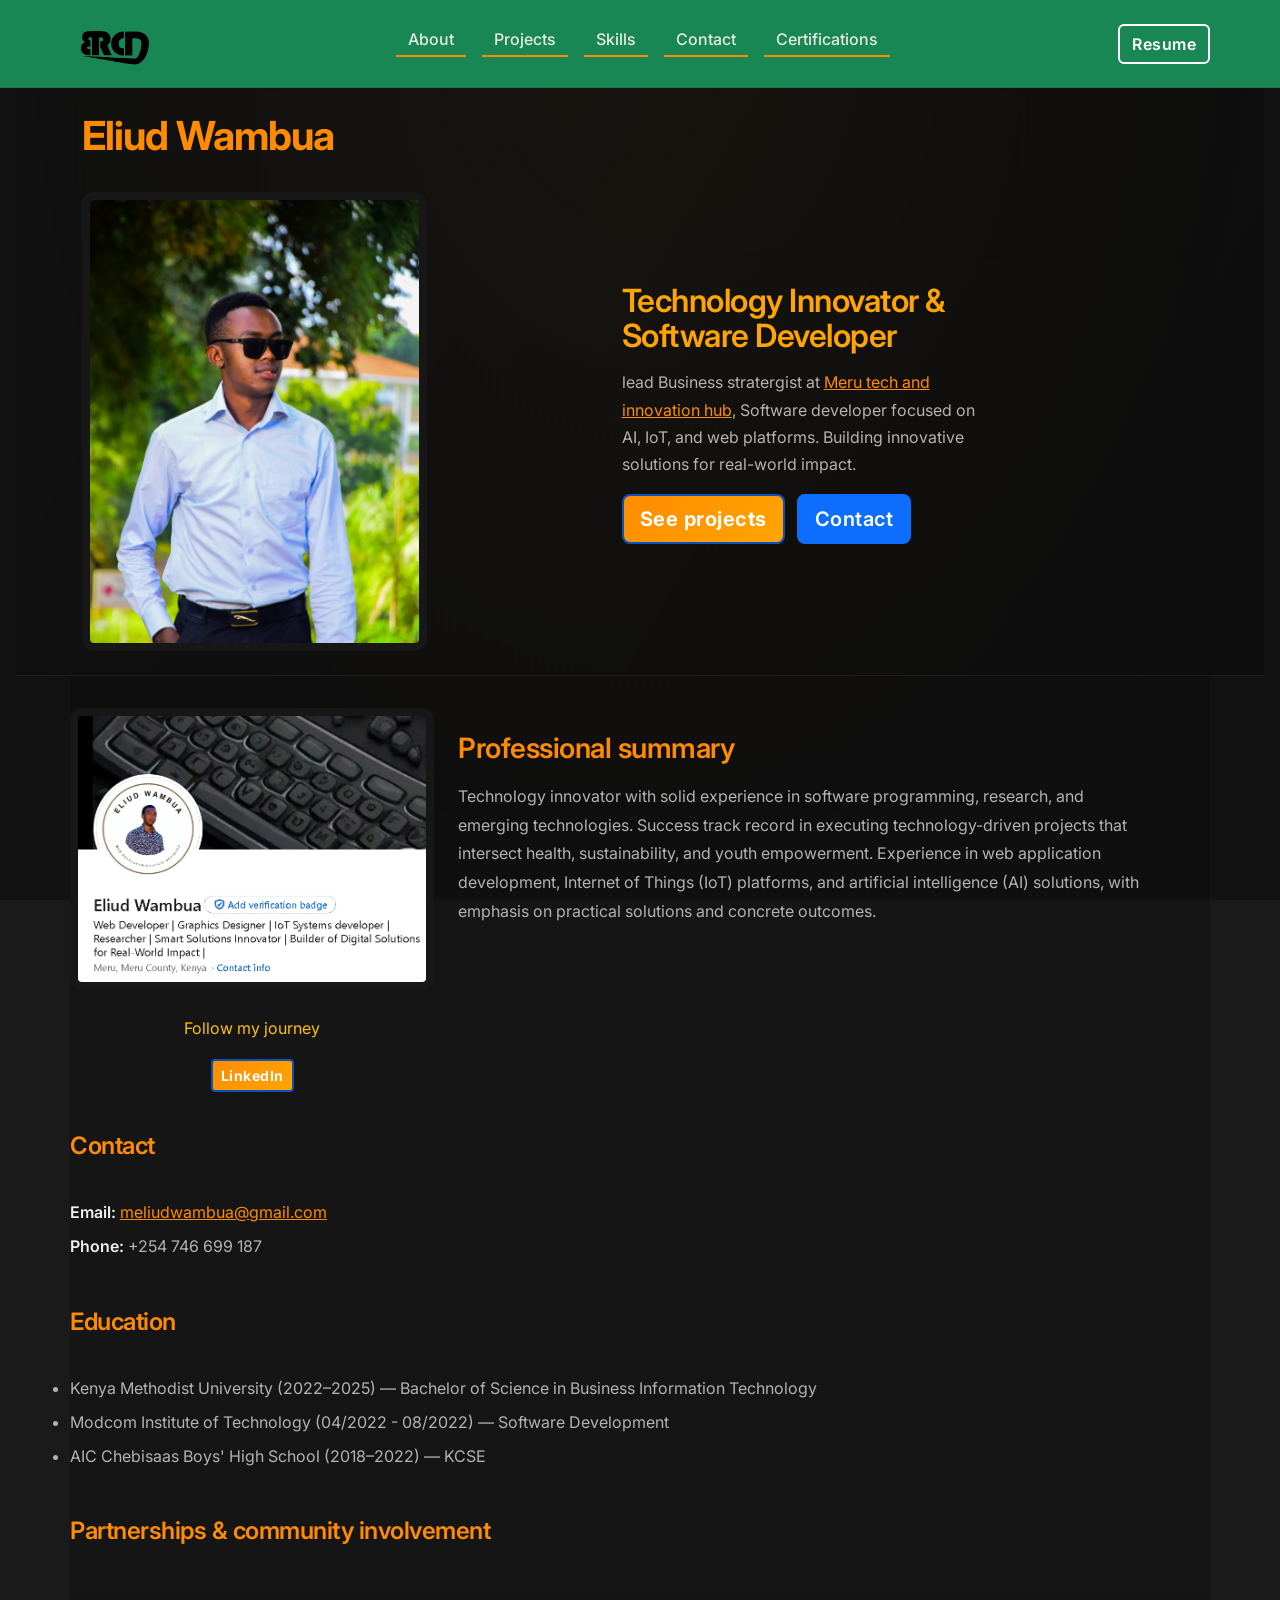
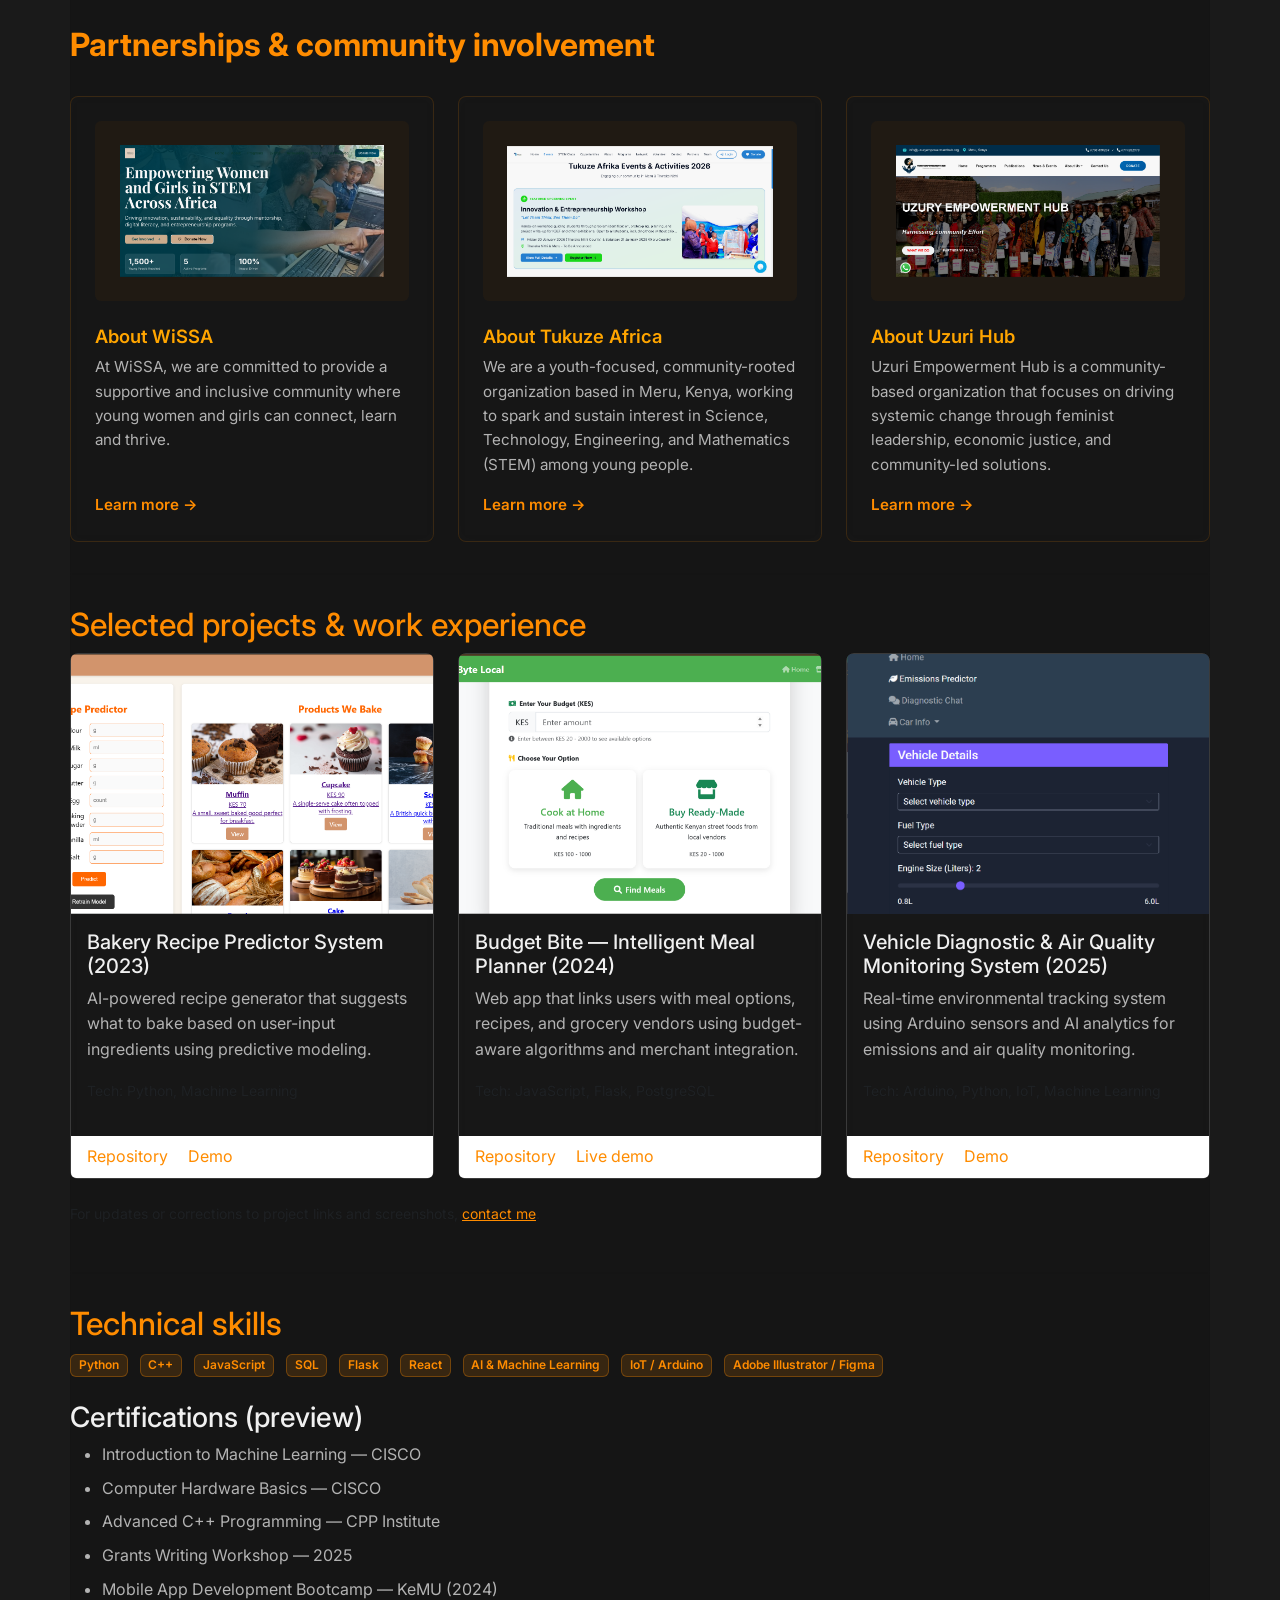
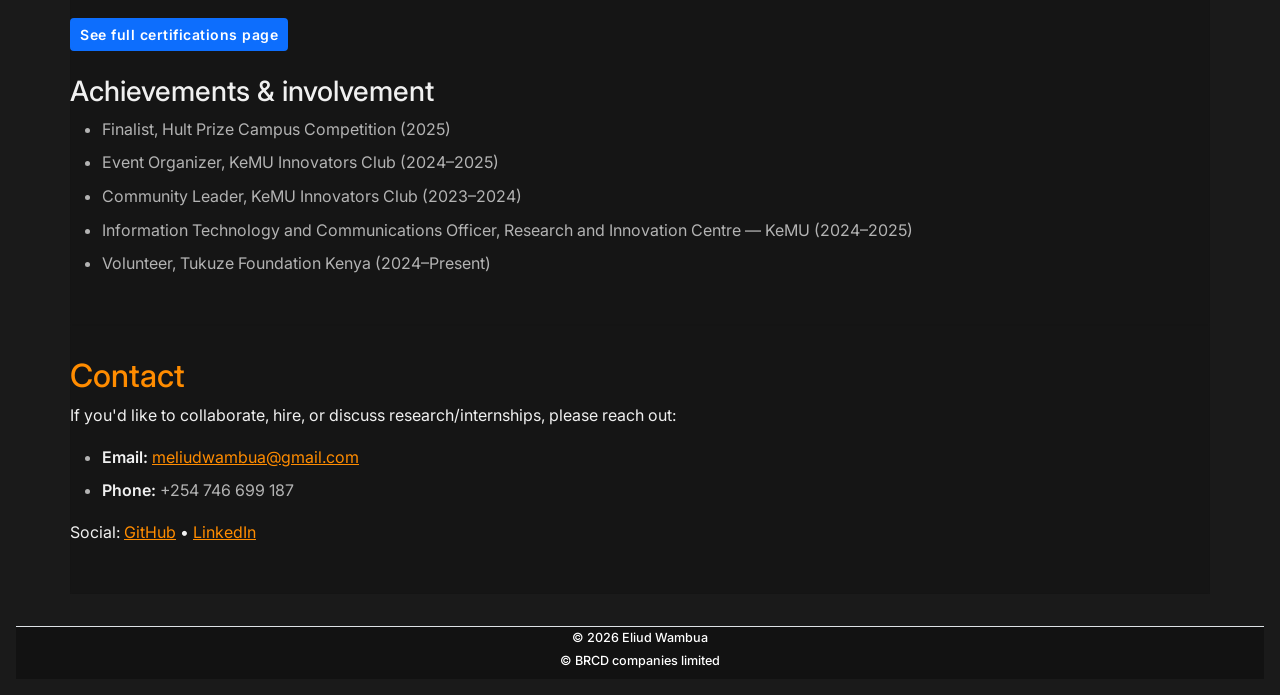
==== commit c7ca58a7: "Updated the profile to include meru tech and innovation hub" ====
--- a/index.html
+++ b/index.html
@@ -55,7 +55,7 @@
           <div class="col-md-8">
             <h2 class="display-6">Technology Innovator & Software Developer</h2>
 
-            <p>Software developer focused on AI, IoT, and web platforms. Building innovative solutions for real-world impact.</p>
+            <p>lead Business stratergist at <a href="https://merutechhub.co.ke/">Meru tech and innovation hub</a>, Software developer focused on AI, IoT, and web platforms. Building innovative solutions for real-world impact.</p>
 
             <p>
               <a href="#projects" class="btn btn-primary btn-lg me-2">See projects</a>
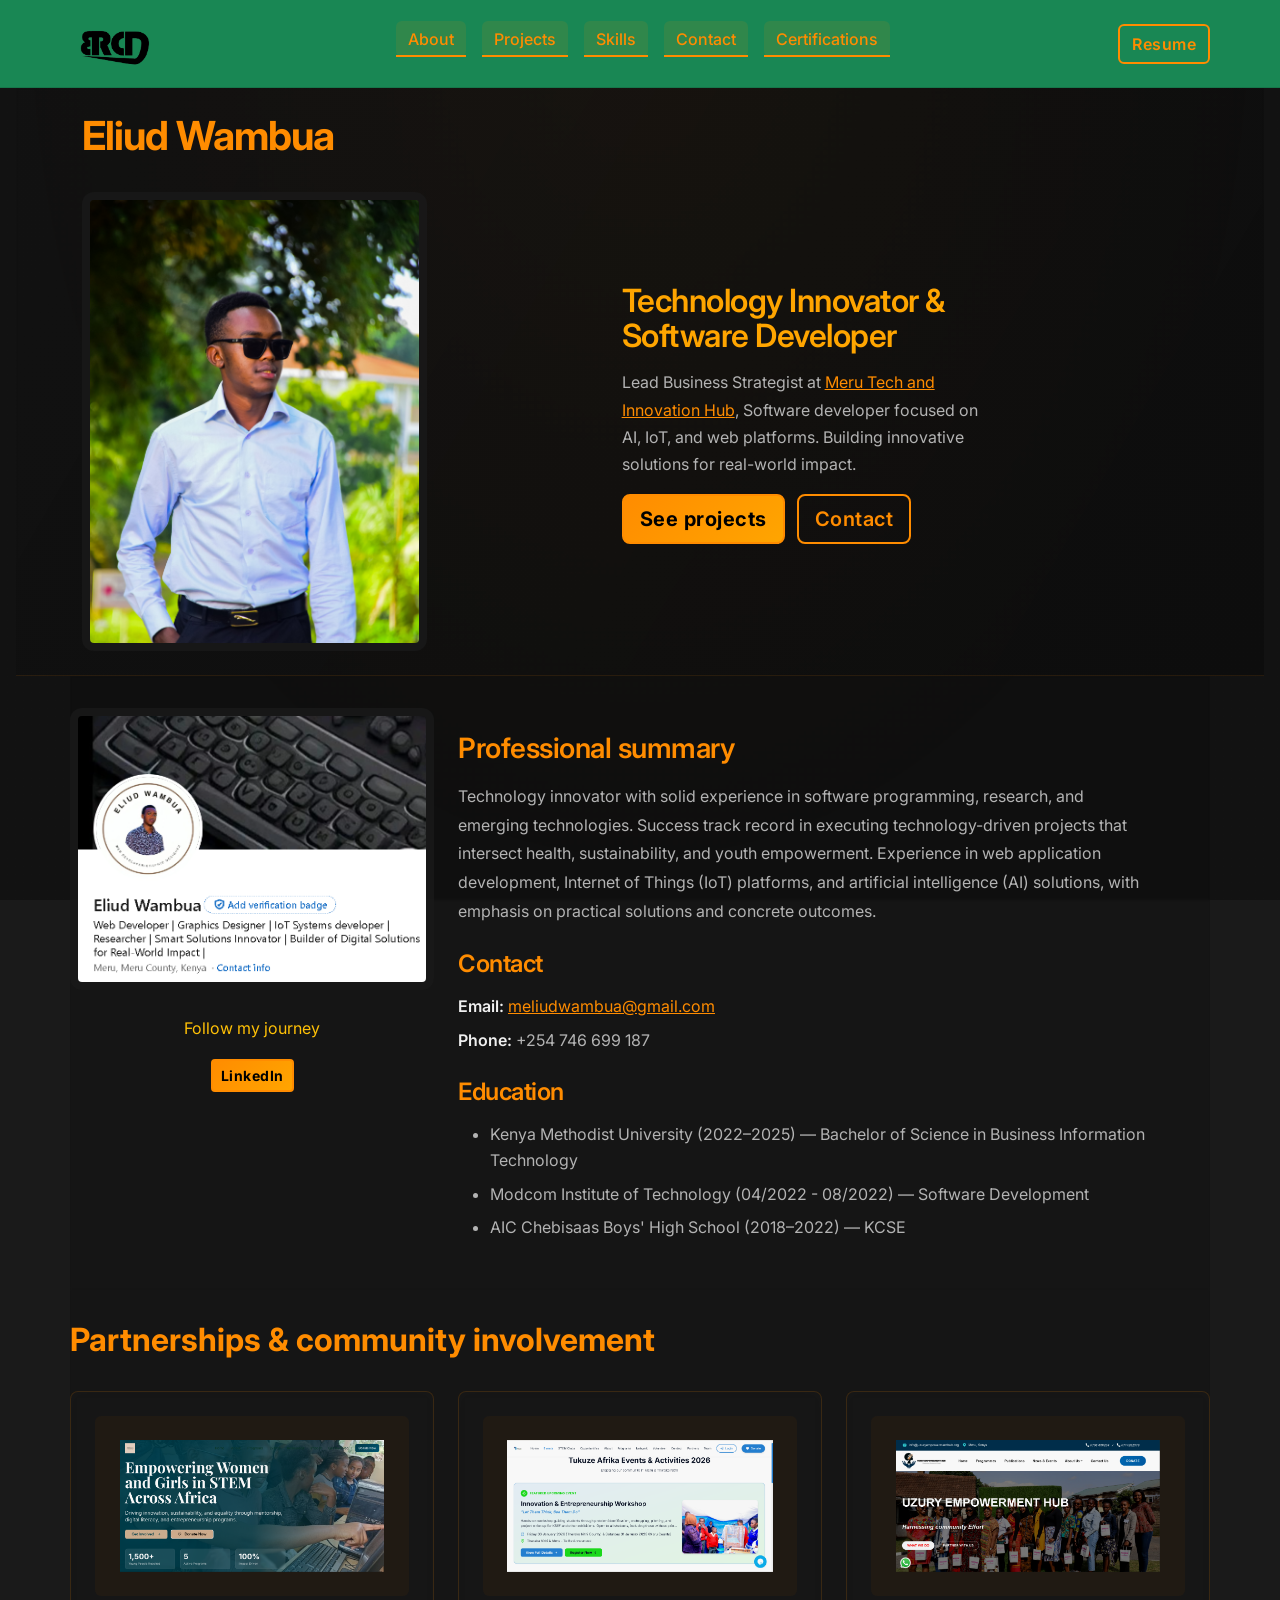
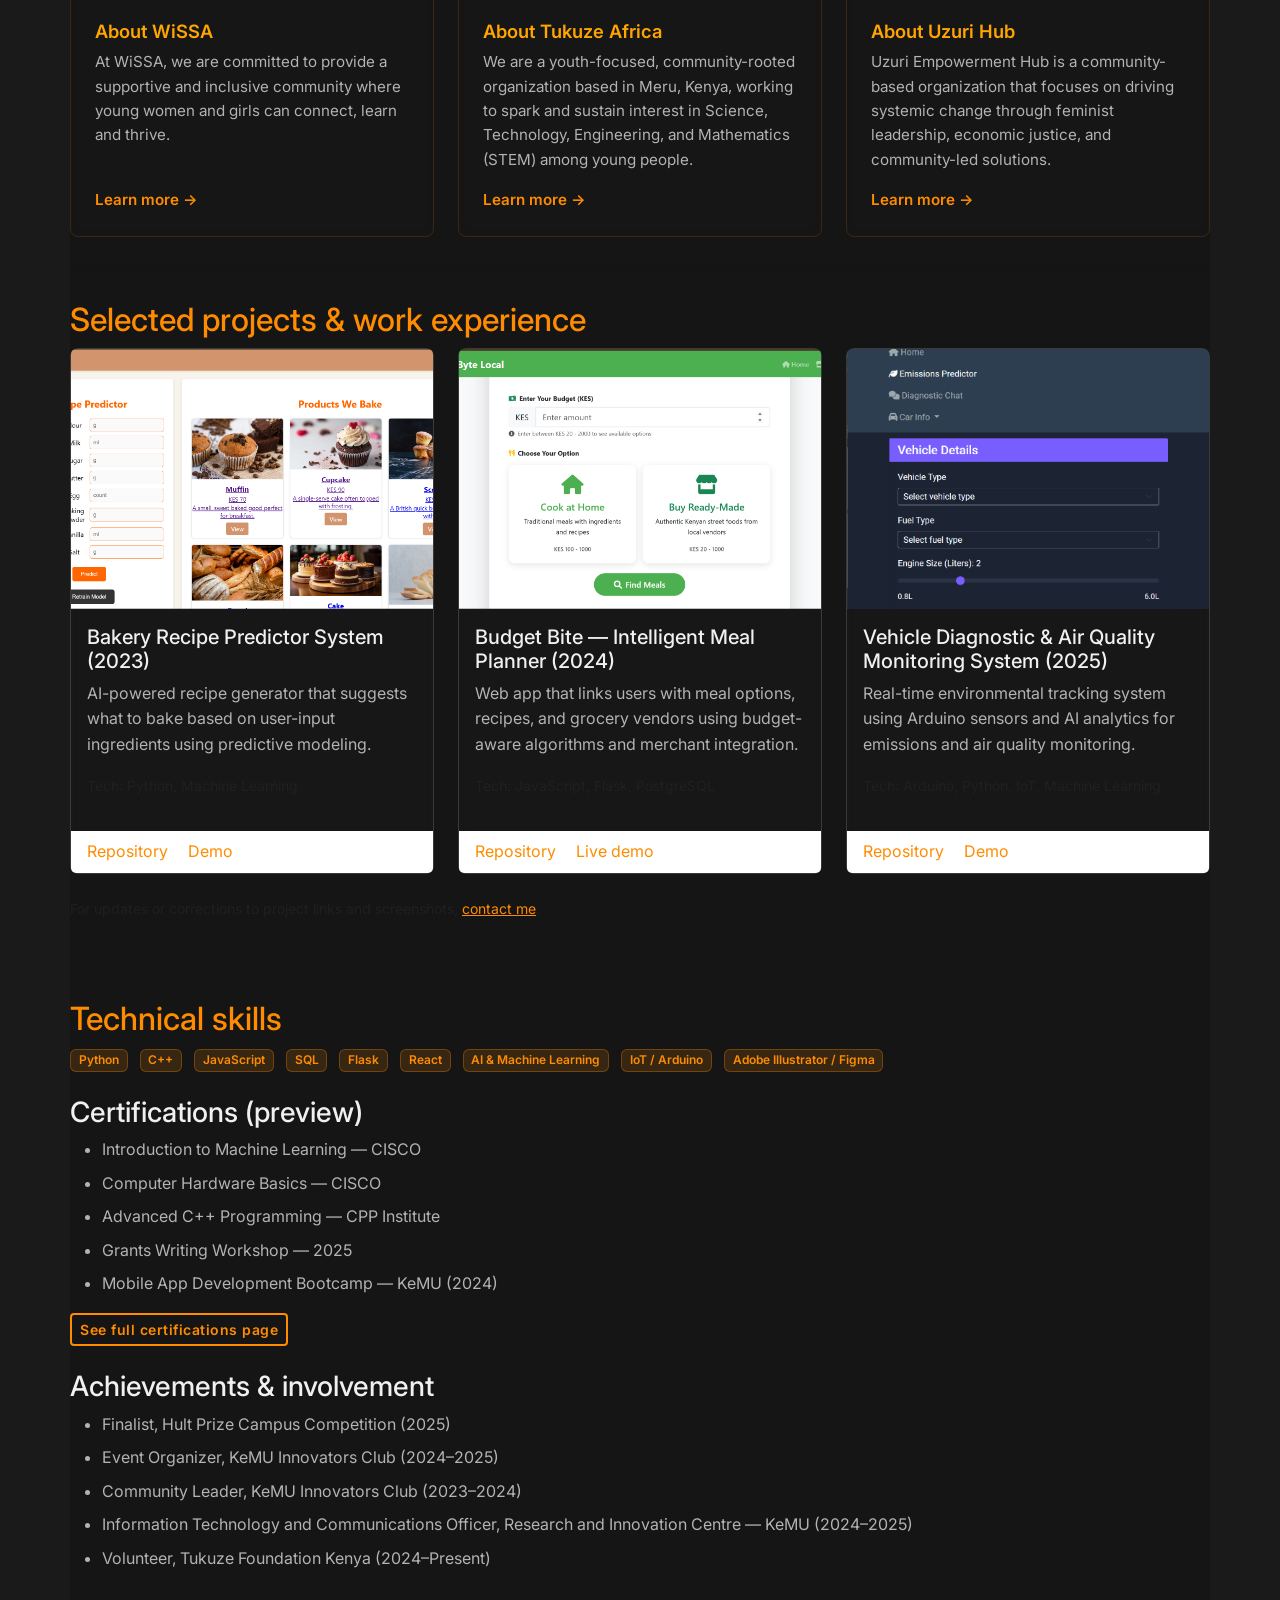
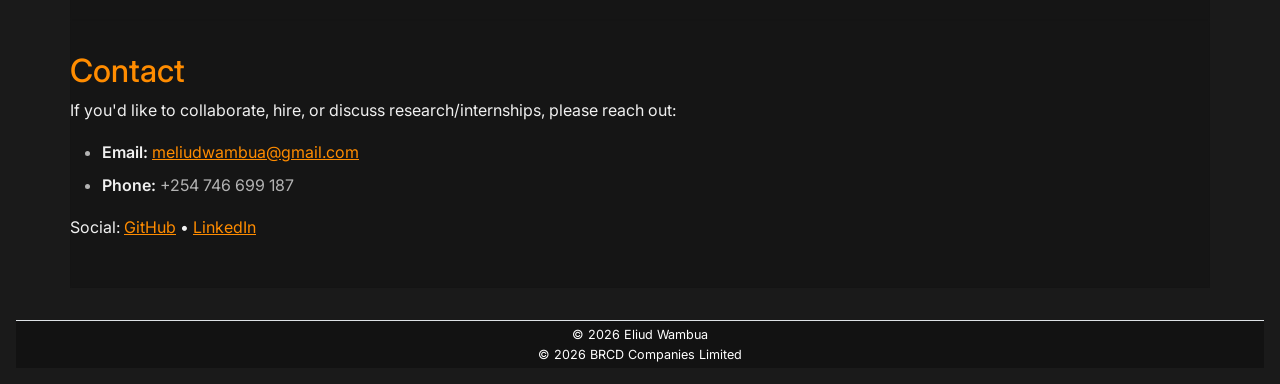
==== commit 311412d8: "cleaned the codes" ====
--- a/index.html
+++ b/index.html
@@ -3,21 +3,25 @@
 <head>
   <meta charset="UTF-8">
   <meta name="viewport" content="width=device-width, initial-scale=1.0">
-  <meta name="description" content="Portfolio of Eliud Wambua — software developer, AI & IoT enthusiast based in Nairobi, Kenya">
+  <meta name="description" content="Portfolio of Eliud Wambua — software developer, AI &amp; IoT enthusiast based in Nairobi, Kenya">
   <title>Eliud Wambua — Technology Innovator</title>
+  <!-- Resource hints for faster CDN & font loading -->
+  <link rel="preconnect" href="https://fonts.googleapis.com">
+  <link rel="preconnect" href="https://fonts.gstatic.com" crossorigin>
+  <link rel="preconnect" href="https://cdn.jsdelivr.net">
   <link href="https://fonts.googleapis.com/css2?family=Inter:wght@300;400;600;700&display=swap" rel="stylesheet">
   <link href="https://cdn.jsdelivr.net/npm/bootstrap@5.3.2/dist/css/bootstrap.min.css" rel="stylesheet">
   <link rel="stylesheet" href="styles.min.css">
 </head>
 <body>
   <video id="bg-video" autoplay muted loop playsinline>
-    <!-- lightweight version for narrow viewports; create a lower‑bitrate file at this path -->
+    <!-- lightweight version for narrow viewports -->
     <source media="(max-width: 767px)" src="assets/videos/v2-small.mp4" type="video/mp4">
-    <!-- default/full‑quality sources -->
+    <!-- default/full-quality source -->
     <source src="assets/videos/v2.mp4" type="video/mp4">
-    <source src="assets/videos/v2.mpv" type="video/mp4">
   </video>
-  <header class="site-header fixed-top bg-success">
+
+  <header class="site-header">
     <div class="container nav-container">
       <a class="brand" href="index.html">
         <img src="assets/logo-removebg-preview.png" alt="Eliud Wambua logo" class="header-logo" loading="lazy">
@@ -53,9 +57,9 @@
           </div>
 
           <div class="col-md-8">
-            <h2 class="display-6">Technology Innovator & Software Developer</h2>
-
-            <p>lead Business stratergist at <a href="https://merutechhub.co.ke/">Meru tech and innovation hub</a>, Software developer focused on AI, IoT, and web platforms. Building innovative solutions for real-world impact.</p>
+            <h2 class="display-6">Technology Innovator &amp; Software Developer</h2>
+
+            <p>Lead Business Strategist at <a href="https://merutechhub.co.ke/">Meru Tech and Innovation Hub</a>, Software developer focused on AI, IoT, and web platforms. Building innovative solutions for real-world impact.</p>
 
             <p>
               <a href="#projects" class="btn btn-primary btn-lg me-2">See projects</a>
@@ -65,7 +69,6 @@
         </div>
       </div>
     </section>
-
 
     <section id="about" class="about container">
       <div class="row gy-4">
@@ -82,7 +85,7 @@
         <div class="col-md-8">
           <h3>Professional summary</h3>
           <p>Technology innovator with solid experience in software programming, research, and emerging technologies. Success track record in executing technology-driven projects that intersect health, sustainability, and youth empowerment. Experience in web application development, Internet of Things (IoT) platforms, and artificial intelligence (AI) solutions, with emphasis on practical solutions and concrete outcomes.</p>
-        </div>
+
           <h4>Contact</h4>
           <ul class="list-unstyled">
             <li><strong>Email:</strong> <a href="mailto:meliudwambua@gmail.com">meliudwambua@gmail.com</a></li>
@@ -95,14 +98,12 @@
             <li>Modcom Institute of Technology (04/2022 - 08/2022) — Software Development</li>
             <li>AIC Chebisaas Boys' High School (2018–2022) — KCSE</li>
           </ul>
-
-          <h4>Partnerships & community involvement</h4>
-          
-        
+        </div>
+      </div>
     </section>
 
     <section id="partners" class="partners container">
-      <h2>Partnerships & community involvement</h2>
+      <h2>Partnerships &amp; community involvement</h2>
       <div class="row gy-4">
         <div class="col-md-6 col-lg-4">
           <div class="partner-card">
@@ -145,10 +146,8 @@
       </div>
     </section>
 
-
-
     <section id="projects" class="projects container">
-      <h2>Selected projects & work experience</h2>
+      <h2>Selected projects &amp; work experience</h2>
       <div class="row g-4">
         <div class="col-md-6 col-lg-4">
           <div class="card h-100">
@@ -182,9 +181,9 @@
 
         <div class="col-md-6 col-lg-4">
           <div class="card h-100">
-            <img src="assets/events/image.png " class="card-img-top" alt="Vehicle Diagnostic" loading="lazy">
+            <img src="assets/events/image.png" class="card-img-top" alt="Vehicle Diagnostic" loading="lazy">
             <div class="card-body d-flex flex-column">
-              <h5 class="card-title">Vehicle Diagnostic & Air Quality Monitoring System (2025)</h5>
+              <h5 class="card-title">Vehicle Diagnostic &amp; Air Quality Monitoring System (2025)</h5>
               <p class="card-text">Real-time environmental tracking system using Arduino sensors and AI analytics for emissions and air quality monitoring.</p>
               <p class="mt-auto"><small class="text-muted">Tech: Arduino, Python, IoT, Machine Learning</small></p>
             </div>
@@ -210,7 +209,7 @@
         <span class="badge me-2 mb-2">SQL</span>
         <span class="badge me-2 mb-2">Flask</span>
         <span class="badge me-2 mb-2">React</span>
-        <span class="badge me-2 mb-2">AI & Machine Learning</span>
+        <span class="badge me-2 mb-2">AI &amp; Machine Learning</span>
         <span class="badge me-2 mb-2">IoT / Arduino</span>
         <span class="badge me-2 mb-2">Adobe Illustrator / Figma</span>
       </div>
@@ -228,7 +227,7 @@
       </div>
 
       <div class="achievements">
-        <h3>Achievements & involvement</h3>
+        <h3>Achievements &amp; involvement</h3>
         <ul>
           <li>Finalist, Hult Prize Campus Competition (2025)</li>
           <li>Event Organizer, KeMU Innovators Club (2024–2025)</li>
@@ -252,8 +251,8 @@
 
   <footer class="site-footer border-top">
     <div class="container text-center">
-    <h3 class="container text-center text-white small">&copy; <span id="year"></span> Eliud Wambua</h3>
-    <h3 class="container text-center text-white small">&copy; <span id="year"></span> BRCD companies limited</h3>
+      <p class="text-white small mb-0">&copy; <span id="year"></span> Eliud Wambua</p>
+      <p class="text-white small mb-0">&copy; <span id="year2"></span> BRCD Companies Limited</p>
     </div>
   </footer>
 
--- a/styles.min.css
+++ b/styles.min.css
@@ -1 +1 @@
-:root{--bg:#1a1a1a;--bg-secondary:#2a2a2a;--text:#f0f0f0;--text-muted:#b3b3b3;--border:#3a3a3a;--header-height:88px;--accent:#ff8c00;--accent-light:#ffa500;--radius:8px;--spacing-xs:0.25rem;--spacing-sm:0.5rem;--spacing-md:1rem;--spacing-lg:1.5rem;--spacing-xl:2rem;}*{box-sizing:border-box;}body{font-family:Inter,"Segoe UI",system-ui,Arial,sans-serif;margin:0;background:var(--bg);color:var(--text);line-height:1.6;padding:var(--header-height) var(--spacing-md) var(--spacing-md) var(--spacing-md);scroll-behavior:smooth;position:relative;overflow-x:hidden;}#bg-video{position:fixed;top:0;left:0;width:100%;height:100%;object-fit:cover;z-index:-1;filter:brightness(0.8) contrast(1.1) saturate(1.3);}body::before{content:"";position:fixed;top:0;left:0;right:0;bottom:0;background:linear-gradient(rgba(10,10,10,0.5),rgba(10,10,10,0.5));z-index:-1;pointer-events:none;}body::after{content:"";position:fixed;top:0;left:0;right:0;bottom:0;background:radial-gradient(ellipse at top,rgba(255,140,0,0.05) 0%,transparent 70%);z-index:-1;pointer-events:none;}main{position:relative;z-index:1;}section{background:rgba(10,10,10,0.3);backdrop-filter:blur(1px);transition:opacity 0.4s ease,background-color 0.3s ease;}section.hero{background:linear-gradient(120deg,rgba(26,26,26,0.2) 0%,rgba(10,10,10,0.3) 100%),linear-gradient(rgba(0,0,0,0.15),rgba(0,0,0,0.15));padding:1.5rem 0;border-bottom:1px solid rgba(255,140,0,0.1);}.hero h1{color:var(--accent);font-size:clamp(1.5rem,4vw,2.5rem);letter-spacing:-1px;margin-bottom:var(--spacing-xl);font-weight:700;}.hero h2,.hero .display-6{color:var(--accent-light);margin-top:0;font-weight:600;letter-spacing:-0.5px;}.hero .row{display:grid;grid-template-columns:1fr 1.2fr;gap:var(--spacing-xl);align-items:center;min-height:auto;}.hero .col-md-4{display:flex;align-items:center;justify-content:center;height:100%;min-height:auto;}.hero .col-md-8{padding-left:var(--spacing-md);}.hero .display-6{font-size:clamp(1.25rem,2.6vw,2rem);line-height:1.1;margin:0 0 var(--spacing-md) 0;}.hero p{color:var(--text-muted);margin-bottom:var(--spacing-md);line-height:1.7;}.btn{transition:all 0.3s cubic-bezier(0.34,1.56,0.64,1);position:relative;z-index:0;font-weight:600;letter-spacing:0.5px;border:2px solid transparent;}.btn::before{content:"";position:absolute;inset:0;border-radius:inherit;background:radial-gradient(circle at 30% 30%,rgba(255,140,0,0.15) 0%,rgba(255,140,0,0) 80%);opacity:0;transition:opacity 0.3s ease;z-index:-1;}.btn::after{content:"";position:absolute;inset:0;border-radius:inherit;box-shadow:0 0 0 rgba(255,140,0,0);transition:box-shadow 0.3s cubic-bezier(0.34,1.56,0.64,1);z-index:-1;}.btn:hover::before,.btn:focus::before{opacity:1;}.btn:hover::after,.btn:focus::after{box-shadow:0 12px 40px rgba(255,140,0,0.2),0 4px 20px rgba(255,140,0,0.12),inset 0 0 20px rgba(255,140,0,0.05);}.btn:hover,.btn:focus{transform:translateY(-3px);color:#fff;}.btn-primary{background:linear-gradient(135deg,var(--accent) 0%,var(--accent-light) 100%);border-color:var(--accent);color:#000;font-weight:700;}.btn-primary:hover,.btn-primary:focus{background:linear-gradient(135deg,var(--accent-light) 0%,var(--accent) 100%);color:#000;box-shadow:0 15px 50px rgba(255,140,0,0.3);}.btn-outline-primary{border:2px solid var(--accent);color:var(--accent);background:transparent;}.btn-outline-primary:hover,.btn-outline-primary:focus{background:rgba(255,140,0,0.1);border-color:var(--accent-light);color:var(--accent-light);box-shadow:0 12px 40px rgba(255,140,0,0.15);}.card{border-radius:var(--radius);background:rgba(26,26,26,0.8);backdrop-filter:blur(8px);border:1px solid var(--border);color:var(--text);transition:all 0.3s ease;}.card:hover{border-color:rgba(255,140,0,0.3);box-shadow:0 8px 24px rgba(255,140,0,0.08);}.card-img-top{object-fit:cover;height:200px;transition:filter 0.4s ease;}.card-title{color:var(--text);}.card-text{color:var(--text-muted);}.card-link{color:var(--accent);text-decoration:none;}.headshot-card{background:transparent;padding:0;overflow:visible;display:inline-block;max-width:100%;border:none;transition:transform 0.18s ease;}.hero .headshot-card{max-width:100%;width:100%;}.headshot-card:focus-within{outline:2px solid rgba(255,140,0,0.3);outline-offset:3px;}.headshot-card:hover,.headshot-card:focus-within{transform:translateY(-6px);}.headshot-img{display:block;width:100%;height:auto;max-height:60%;object-fit:contain;border-radius:12px;background:rgba(26,26,26,0.8);padding:8px;transition:background 0.3s ease,transform 0.3s ease,box-shadow 0.3s ease;}.headshot-img:hover{background:rgba(26,26,26,0.8);transform:scale(1.05);box-shadow:0 0 20px rgba(255,250,0,0.4),inset 0 0 10px rgba(255,140,0,0.2);}.hero .headshot-img{width:240%;}.site-header{position:fixed;top:0;left:0;right:0;height:var(--header-height);z-index:10300;background:rgba(10,10,10,0.95);backdrop-filter:blur(10px);border-bottom:1px solid rgba(255,140,0,0.1);transition:border-color 0.3s ease,box-shadow 0.3s ease;}.site-header.bg-success{background-color:#198754 !important;color:#fff;border-bottom:1px solid rgba(0,0,0,0.12);}.site-header .container{display:flex;align-items:center;justify-content:space-between;height:100%;}.nav-container{display:flex;align-items:center;justify-content:space-between;gap:var(--spacing-lg);padding:0;width:100%;}.brand{display:flex;flex-direction:row;gap:var(--spacing-sm);align-items:center;text-decoration:none;color:inherit;transition:opacity 0.3s ease;}.brand:hover{opacity:0.8;}.header-logo{height:56px;width:auto;display:inline-block;object-fit:contain;transition:transform 0.3s ease;}.header-logo:hover{transform:scale(1.05);}.primary-nav ul{display:flex;gap:var(--spacing-md);list-style:none;margin:0;padding:0;align-items:center;}.primary-nav a{color:var(--text);text-decoration:none;padding:0.5rem 0.75rem;border-radius:6px;position:relative;transition:color 0.3s ease;font-weight:500;}.primary-nav a::after{content:"";position:absolute;bottom:0;left:0;width:0;height:2px;background:var(--accent);transition:width 0.3s cubic-bezier(0.34,1.56,0.64,1);}.primary-nav a.active,.primary-nav a:hover{color:var(--accent);}.primary-nav a.active::after,.primary-nav a:hover::after{width:100%;}.site-header.bg-success .primary-nav a{color:#e8e8e8;}.site-header.bg-success .primary-nav a:hover{background:rgba(255,140,0,0.1);color:#ff8c00;}.nav-toggle{display:none;background:transparent;border:0;font-size:1.25rem;color:var(--accent);cursor:pointer;transition:transform 0.3s ease;}.nav-toggle:hover{transform:scale(1.1);}.desktop-resume{display:inline-block;}.mobile-resume{display:none;}.resume{border-color:#ff8c00;color:#ff8c00;}.site-footer{padding:calc(var(--spacing-xl) * 0.1) 0;text-align:center;font-size:0.9rem;color:var(--text-muted);border-top:1px solid rgba(255,140,0,0.1);transition:border-color 0.3s ease;margin-top:var(--spacing-xl);background:rgba(10,10,10,0.5);}.reveal{opacity:0;transform:translateY(20px);transition:opacity 0.6s ease-out,transform 0.6s ease-out;}.reveal.active{opacity:1;transform:translateY(0);}@keyframes slideDownHeader{from{transform:translateY(-100%);}to{transform:translateY(0);}}.site-header{animation:slideDownHeader 0.5s ease forwards;}.hidden{display:none;}.about{padding:var(--spacing-xl) 0;}.about p{max-width:70ch;color:var(--text-muted);line-height:1.8;}.about h3,.about h4{color:var(--accent);font-weight:600;letter-spacing:-0.5px;margin-top:var(--spacing-lg);margin-bottom:var(--spacing-md);}.projects{padding:var(--spacing-xl) 0;}.projects h2{color:var(--accent);}.skills{padding:var(--spacing-xl) 0;}.skills h2{color:var(--accent);}.contact{padding:var(--spacing-xl) 0;}.contact h2{color:var(--accent);}a{color:var(--accent);transition:color 0.3s ease;}a:hover{color:var(--accent-light);}ul,ol{color:var(--text-muted);}ul li,ol li{margin-bottom:0.5rem;transition:color 0.3s ease;}ul li:hover,ol li:hover{color:var(--text);}strong{color:var(--text);font-weight:600;}.badge{font-weight:600;background:rgba(255,140,0,0.15);color:var(--accent);border:1px solid rgba(255,140,0,0.3);transition:all 0.3s ease;}.badge:hover{background:rgba(255,140,0,0.25);border-color:rgba(255,140,0,0.5);}.partners{padding:var(--spacing-xl) 0;}.partners h2{color:var(--accent);font-weight:700;margin-bottom:var(--spacing-xl);font-size:clamp(1.5rem,2.5vw,2.2rem);}.partner-card{background:rgba(26,26,26,0.6);backdrop-filter:blur(8px);border:1px solid rgba(255,140,0,0.15);border-radius:var(--radius);padding:var(--spacing-lg);height:100%;display:flex;flex-direction:column;transition:all 0.3s cubic-bezier(0.34,1.56,0.64,1);position:relative;overflow:hidden;}.partner-card::before{content:"";position:absolute;top:0;left:0;right:0;height:2px;background:linear-gradient(90deg,transparent,rgba(255,140,0,0.6),transparent);opacity:0;transition:opacity 0.3s ease;}.partner-card:hover{border-color:rgba(255,140,0,0.4);background:rgba(26,26,26,0.8);transform:translateY(-6px);box-shadow:0 12px 40px rgba(255,140,0,0.12),inset 0 0 20px rgba(255,140,0,0.02);}.partner-card:hover::before{opacity:1;}.partner-logo{height:180px;display:flex;align-items:center;justify-content:center;margin-bottom:var(--spacing-lg);padding:var(--spacing-md);background:rgba(255,140,0,0.05);border-radius:calc(var(--radius) - 2px);transition:background 0.3s ease;}.partner-card:hover .partner-logo{background:rgba(255,140,0,0.1);}.partner-logo a{display:flex;align-items:center;justify-content:center;width:100%;height:100%;text-decoration:none;transition:transform 0.3s ease;}.partner-logo a:hover{transform:scale(1.05);}.partner-logo img{width:100%;height:100%;object-fit:contain;filter:brightness(0.95) contrast(1.05);transition:filter 0.3s ease;padding:0.5rem;}.partner-card:hover .partner-logo img{filter:brightness(1.1) contrast(1.1) drop-shadow(0 0 8px rgba(255,140,0,0.2));}.partner-card h3{color:var(--accent-light);font-weight:600;margin:0 0 var(--spacing-sm) 0;font-size:1.15rem;transition:color 0.3s ease;}.partner-card:hover h3{color:var(--accent);}.partner-card p{color:var(--text-muted);font-size:0.95rem;line-height:1.6;margin:0 0 var(--spacing-md) 0;flex-grow:1;}.partner-link{color:var(--accent);text-decoration:none;font-weight:600;font-size:0.95rem;transition:all 0.3s ease;display:inline-block;}.partner-link:hover{color:var(--accent-light);transform:translateX(4px);}@keyframes fadeInUp{from{opacity:0;transform:translateY(20px);}to{opacity:1;transform:translateY(0);}}.fade-in-up{animation:fadeInUp 0.6s cubic-bezier(0.34,1.56,0.64,1) forwards;}@keyframes slideDown{from{opacity:0;transform:translateY(-10px);}to{opacity:1;transform:translateY(0);}}.primary-nav.open{animation:slideDown 0.3s ease-out;}@media (max-width:767px){#bg-video{display:none;}body{background:url('assets/videos/smebg.jpg') center/cover fixed no-repeat;}.hero{padding:1rem 0;}.hero .display-6{font-size:1.35rem;}.hero .row{grid-template-columns:1fr;gap:var(--spacing-lg);}.hero .col-md-4{order:-1;min-height:auto;}.hero .col-md-8{padding-left:0;}.hero .headshot-card{max-width:100%;}.hero .headshot-img{width:60%;}.headshot-card:hover{transform:translateY(-8px);}.card-img-top{height:160px;}}@media (min-width:768px) and (max-width:1023px){.hero{padding:1.5rem 0;}.hero .row{grid-template-columns:1fr 1fr;gap:var(--spacing-lg);}.hero .headshot-img{width:100%;}}@media (max-width:900px){.nav-container{align-items:flex-start;}.nav-toggle{display:inline-block;}.primary-nav{display:none;width:100%;}.primary-nav.open{display:block;margin-top:var(--spacing-md);}.primary-nav ul{flex-direction:column;gap:var(--spacing-sm);}.desktop-resume{display:none;}.mobile-resume{display:block;}.hero{padding:var(--spacing-xl) 0;}}@media (min-width:1200px){.hero{padding:2rem 0;}.card-img-top{height:260px;}}@media (min-width:1600px){.container{max-width:1400px;}.hero h1{font-size:clamp(2rem,5vw,3rem);}}+﻿:root{--bg:#1a1a1a;--bg-secondary:#2a2a2a;--text:#f0f0f0;--text-muted:#b3b3b3;--border:#3a3a3a;--header-height:88px;--accent:#ff8c00;--accent-light:#ffa500;--radius:8px;--spacing-xs:0.25rem;--spacing-sm:0.5rem;--spacing-md:1rem;--spacing-lg:1.5rem;--spacing-xl:2rem}*{box-sizing:border-box}body{font-family:Inter,"Segoe UI",system-ui,Arial,sans-serif;margin:0;background:var(--bg);color:var(--text);line-height:1.6;padding:var(--header-height) var(--spacing-md) var(--spacing-md) var(--spacing-md);scroll-behavior:smooth;position:relative;overflow-x:hidden}#bg-video{position:fixed;top:0;left:0;width:100%;height:100%;object-fit:cover;z-index:-1;filter:brightness(0.8) contrast(1.1) saturate(1.3)}body::before{content:"";position:fixed;inset:0;background:linear-gradient(rgba(10,10,10,0.5),rgba(10,10,10,0.5));z-index:-1;pointer-events:none}body::after{content:"";position:fixed;inset:0;background:radial-gradient(ellipse at top,rgba(255,140,0,0.05) 0%,transparent 70%);z-index:-1;pointer-events:none}main{position:relative;z-index:1}section{background:rgba(10,10,10,0.3);backdrop-filter:blur(1px);transition:opacity 0.4s ease,background-color 0.3s ease}section.hero{background:linear-gradient(120deg,rgba(26,26,26,0.2) 0%,rgba(10,10,10,0.3) 100%),linear-gradient(rgba(0,0,0,0.15),rgba(0,0,0,0.15));padding:1.5rem 0;border-bottom:1px solid rgba(255,140,0,0.1)}.hero h1{color:var(--accent);font-size:clamp(1.5rem,4vw,2.5rem);letter-spacing:-1px;margin-bottom:var(--spacing-xl);font-weight:700}.hero h2,.hero .display-6{color:var(--accent-light);margin-top:0;font-weight:600;letter-spacing:-0.5px}.hero .row{display:grid;grid-template-columns:1fr 1.2fr;gap:var(--spacing-xl);align-items:center}.hero .col-md-4{display:flex;align-items:center;justify-content:center;height:100%}.hero .col-md-8{padding-left:var(--spacing-md)}.hero .display-6{font-size:clamp(1.25rem,2.6vw,2rem);line-height:1.1;margin:0 0 var(--spacing-md) 0}.hero p{color:var(--text-muted);margin-bottom:var(--spacing-md);line-height:1.7}.btn{transition:all 0.3s cubic-bezier(0.34,1.56,0.64,1);position:relative;z-index:0;font-weight:600;letter-spacing:0.5px;border:2px solid transparent}.btn::before{content:"";position:absolute;inset:0;border-radius:inherit;background:radial-gradient(circle at 30% 30%,rgba(255,140,0,0.15) 0%,rgba(255,140,0,0) 80%);opacity:0;transition:opacity 0.3s ease;z-index:-1}.btn::after{content:"";position:absolute;inset:0;border-radius:inherit;box-shadow:0 0 0 rgba(255,140,0,0);transition:box-shadow 0.3s cubic-bezier(0.34,1.56,0.64,1);z-index:-1}.btn:hover::before,.btn:focus::before{opacity:1}.btn:hover::after,.btn:focus::after{box-shadow:0 12px 40px rgba(255,140,0,0.2),0 4px 20px rgba(255,140,0,0.12),inset 0 0 20px rgba(255,140,0,0.05)}.btn:hover,.btn:focus{transform:translateY(-3px);color:#fff}.btn-primary{background:linear-gradient(135deg,var(--accent) 0%,var(--accent-light) 100%);border-color:var(--accent);color:#000;font-weight:700}.btn-primary:hover,.btn-primary:focus{background:linear-gradient(135deg,var(--accent-light) 0%,var(--accent) 100%);color:#000;box-shadow:0 15px 50px rgba(255,140,0,0.3)}.btn-outline-primary{border:2px solid var(--accent);color:var(--accent);background:transparent}.btn-outline-primary:hover,.btn-outline-primary:focus{background:rgba(255,140,0,0.1);border-color:var(--accent-light);color:var(--accent-light);box-shadow:0 12px 40px rgba(255,140,0,0.15)}.card{border-radius:var(--radius);background:rgba(26,26,26,0.8);backdrop-filter:blur(8px);border:1px solid var(--border);color:var(--text);transition:all 0.3s ease}.card:hover{border-color:rgba(255,140,0,0.3);box-shadow:0 8px 24px rgba(255,140,0,0.08)}.card-img-top{object-fit:cover;height:200px;transition:filter 0.4s ease}.card-title{color:var(--text)}.card-text{color:var(--text-muted)}.card-link{color:var(--accent);text-decoration:none}.headshot-card{background:transparent;padding:0;overflow:visible;display:inline-block;max-width:100%;border:none;transition:transform 0.18s ease}.hero .headshot-card{width:100%}.headshot-card:focus-within{outline:2px solid rgba(255,140,0,0.3);outline-offset:3px}.headshot-card:hover,.headshot-card:focus-within{transform:translateY(-6px)}.headshot-img{display:block;width:100%;height:auto;max-height:60%;object-fit:contain;border-radius:12px;background:rgba(26,26,26,0.8);padding:8px;transition:transform 0.3s ease,box-shadow 0.3s ease}.headshot-img:hover{transform:scale(1.05);box-shadow:0 0 20px rgba(255,250,0,0.4),inset 0 0 10px rgba(255,140,0,0.2)}.hero .headshot-img{width:240%}.site-header{position:fixed;top:0;left:0;right:0;height:var(--header-height);z-index:10300;background:rgba(10,10,10,0.95);backdrop-filter:blur(10px);border-bottom:1px solid rgba(255,140,0,0.1);transition:border-color 0.3s ease,box-shadow 0.3s ease;animation:slideDownHeader 0.5s ease forwards;background-color:#198754 !important;color:#fff;border-bottom:1px solid rgba(0,0,0,0.12)}.site-header .container{display:flex;align-items:center;justify-content:space-between;height:100%}.nav-container{display:flex;align-items:center;justify-content:space-between;gap:var(--spacing-lg);padding:0;width:100%}.brand{display:flex;flex-direction:row;gap:var(--spacing-sm);align-items:center;text-decoration:none;color:inherit;transition:opacity 0.3s ease}.brand:hover{opacity:0.8}.header-logo{height:56px;width:auto;display:inline-block;object-fit:contain;transition:transform 0.3s ease}.header-logo:hover{transform:scale(1.05)}.primary-nav ul{display:flex;gap:var(--spacing-md);list-style:none;margin:0;padding:0;align-items:center}.primary-nav a{color:#e8e8e8;text-decoration:none;padding:0.5rem 0.75rem;border-radius:6px;position:relative;transition:color 0.3s ease;font-weight:500}.primary-nav a::after{content:"";position:absolute;bottom:0;left:0;width:0;height:2px;background:var(--accent);transition:width 0.3s cubic-bezier(0.34,1.56,0.64,1)}.primary-nav a.active,.primary-nav a:hover{background:rgba(255,140,0,0.1);color:#ff8c00}.primary-nav a.active::after,.primary-nav a:hover::after{width:100%}.nav-toggle{display:none;background:transparent;border:0;font-size:1.25rem;color:var(--accent);cursor:pointer;transition:transform 0.3s ease}.nav-toggle:hover{transform:scale(1.1)}.desktop-resume{display:inline-block}.mobile-resume{display:none}.resume{border-color:#ff8c00;color:#ff8c00}.site-footer{padding:calc(var(--spacing-xl) * 0.1) 0;text-align:center;font-size:0.9rem;color:var(--text-muted);border-top:1px solid rgba(255,140,0,0.1);transition:border-color 0.3s ease;margin-top:var(--spacing-xl);background:rgba(10,10,10,0.5)}.reveal{opacity:0;transform:translateY(20px);transition:opacity 0.6s ease-out,transform 0.6s ease-out}.reveal.active{opacity:1;transform:translateY(0)}@keyframes slideDownHeader{from{transform:translateY(-100%)}to{transform:translateY(0)}}@keyframes fadeInUp{from{opacity:0;transform:translateY(20px)}to{opacity:1;transform:translateY(0)}}.fade-in-up{animation:fadeInUp 0.6s cubic-bezier(0.34,1.56,0.64,1) forwards}@keyframes slideDown{from{opacity:0;transform:translateY(-10px)}to{opacity:1;transform:translateY(0)}}.primary-nav.open{animation:slideDown 0.3s ease-out}.hidden{display:none}.about{padding:var(--spacing-xl) 0}.about p{max-width:70ch;color:var(--text-muted);line-height:1.8}.about h3,.about h4{color:var(--accent);font-weight:600;letter-spacing:-0.5px;margin-top:var(--spacing-lg);margin-bottom:var(--spacing-md)}.projects,.skills,.contact,.partners{padding:var(--spacing-xl) 0}.projects h2,.skills h2,.contact h2,.partners h2{color:var(--accent)}.partners h2{font-weight:700;margin-bottom:var(--spacing-xl);font-size:clamp(1.5rem,2.5vw,2.2rem)}a{color:var(--accent);transition:color 0.3s ease}a:hover{color:var(--accent-light)}ul,ol{color:var(--text-muted)}ul li,ol li{margin-bottom:0.5rem;transition:color 0.3s ease}ul li:hover,ol li:hover{color:var(--text)}strong{color:var(--text);font-weight:600}.badge{font-weight:600;background:rgba(255,140,0,0.15);color:var(--accent);border:1px solid rgba(255,140,0,0.3);transition:all 0.3s ease}.badge:hover{background:rgba(255,140,0,0.25);border-color:rgba(255,140,0,0.5)}.partner-card{background:rgba(26,26,26,0.6);backdrop-filter:blur(8px);border:1px solid rgba(255,140,0,0.15);border-radius:var(--radius);padding:var(--spacing-lg);height:100%;display:flex;flex-direction:column;transition:all 0.3s cubic-bezier(0.34,1.56,0.64,1);position:relative;overflow:hidden}.partner-card::before{content:"";position:absolute;top:0;left:0;right:0;height:2px;background:linear-gradient(90deg,transparent,rgba(255,140,0,0.6),transparent);opacity:0;transition:opacity 0.3s ease}.partner-card:hover{border-color:rgba(255,140,0,0.4);background:rgba(26,26,26,0.8);transform:translateY(-6px);box-shadow:0 12px 40px rgba(255,140,0,0.12),inset 0 0 20px rgba(255,140,0,0.02)}.partner-card:hover::before{opacity:1}.partner-logo{height:180px;display:flex;align-items:center;justify-content:center;margin-bottom:var(--spacing-lg);padding:var(--spacing-md);background:rgba(255,140,0,0.05);border-radius:calc(var(--radius) - 2px);transition:background 0.3s ease}.partner-card:hover .partner-logo{background:rgba(255,140,0,0.1)}.partner-logo a{display:flex;align-items:center;justify-content:center;width:100%;height:100%;text-decoration:none;transition:transform 0.3s ease}.partner-logo a:hover{transform:scale(1.05)}.partner-logo img{width:100%;height:100%;object-fit:contain;filter:brightness(0.95) contrast(1.05);transition:filter 0.3s ease;padding:0.5rem}.partner-card:hover .partner-logo img{filter:brightness(1.1) contrast(1.1) drop-shadow(0 0 8px rgba(255,140,0,0.2))}.partner-card h3{color:var(--accent-light);font-weight:600;margin:0 0 var(--spacing-sm) 0;font-size:1.15rem;transition:color 0.3s ease}.partner-card:hover h3{color:var(--accent)}.partner-card p{color:var(--text-muted);font-size:0.95rem;line-height:1.6;margin:0 0 var(--spacing-md) 0;flex-grow:1}.partner-link{color:var(--accent);text-decoration:none;font-weight:600;font-size:0.95rem;transition:all 0.3s ease;display:inline-block}.partner-link:hover{color:var(--accent-light);transform:translateX(4px)}@media (max-width:767px){#bg-video{display:none}body{background:url('assets/videos/smebg.jpg') center/cover fixed no-repeat}.hero{padding:1rem 0}.hero .display-6{font-size:1.35rem}.hero .row{grid-template-columns:1fr;gap:var(--spacing-lg)}.hero .col-md-4{order:-1}.hero .col-md-8{padding-left:0}.hero .headshot-card{max-width:100%}.hero .headshot-img{width:60%}.headshot-card:hover{transform:translateY(-8px)}.card-img-top{height:160px}}@media (min-width:768px) and (max-width:1023px){.hero{padding:1.5rem 0}.hero .row{grid-template-columns:1fr 1fr;gap:var(--spacing-lg)}.hero .headshot-img{width:100%}}@media (max-width:900px){.nav-container{align-items:flex-start}.nav-toggle{display:inline-block}.primary-nav{display:none;width:100%}.primary-nav.open{display:block;margin-top:var(--spacing-md)}.primary-nav ul{flex-direction:column;gap:var(--spacing-sm)}.desktop-resume{display:none}.mobile-resume{display:block}.hero{padding:var(--spacing-xl) 0}}@media (min-width:1200px){.hero{padding:2rem 0}.card-img-top{height:260px}}@media (min-width:1600px){.container{max-width:1400px}.hero h1{font-size:clamp(2rem,5vw,3rem)}}
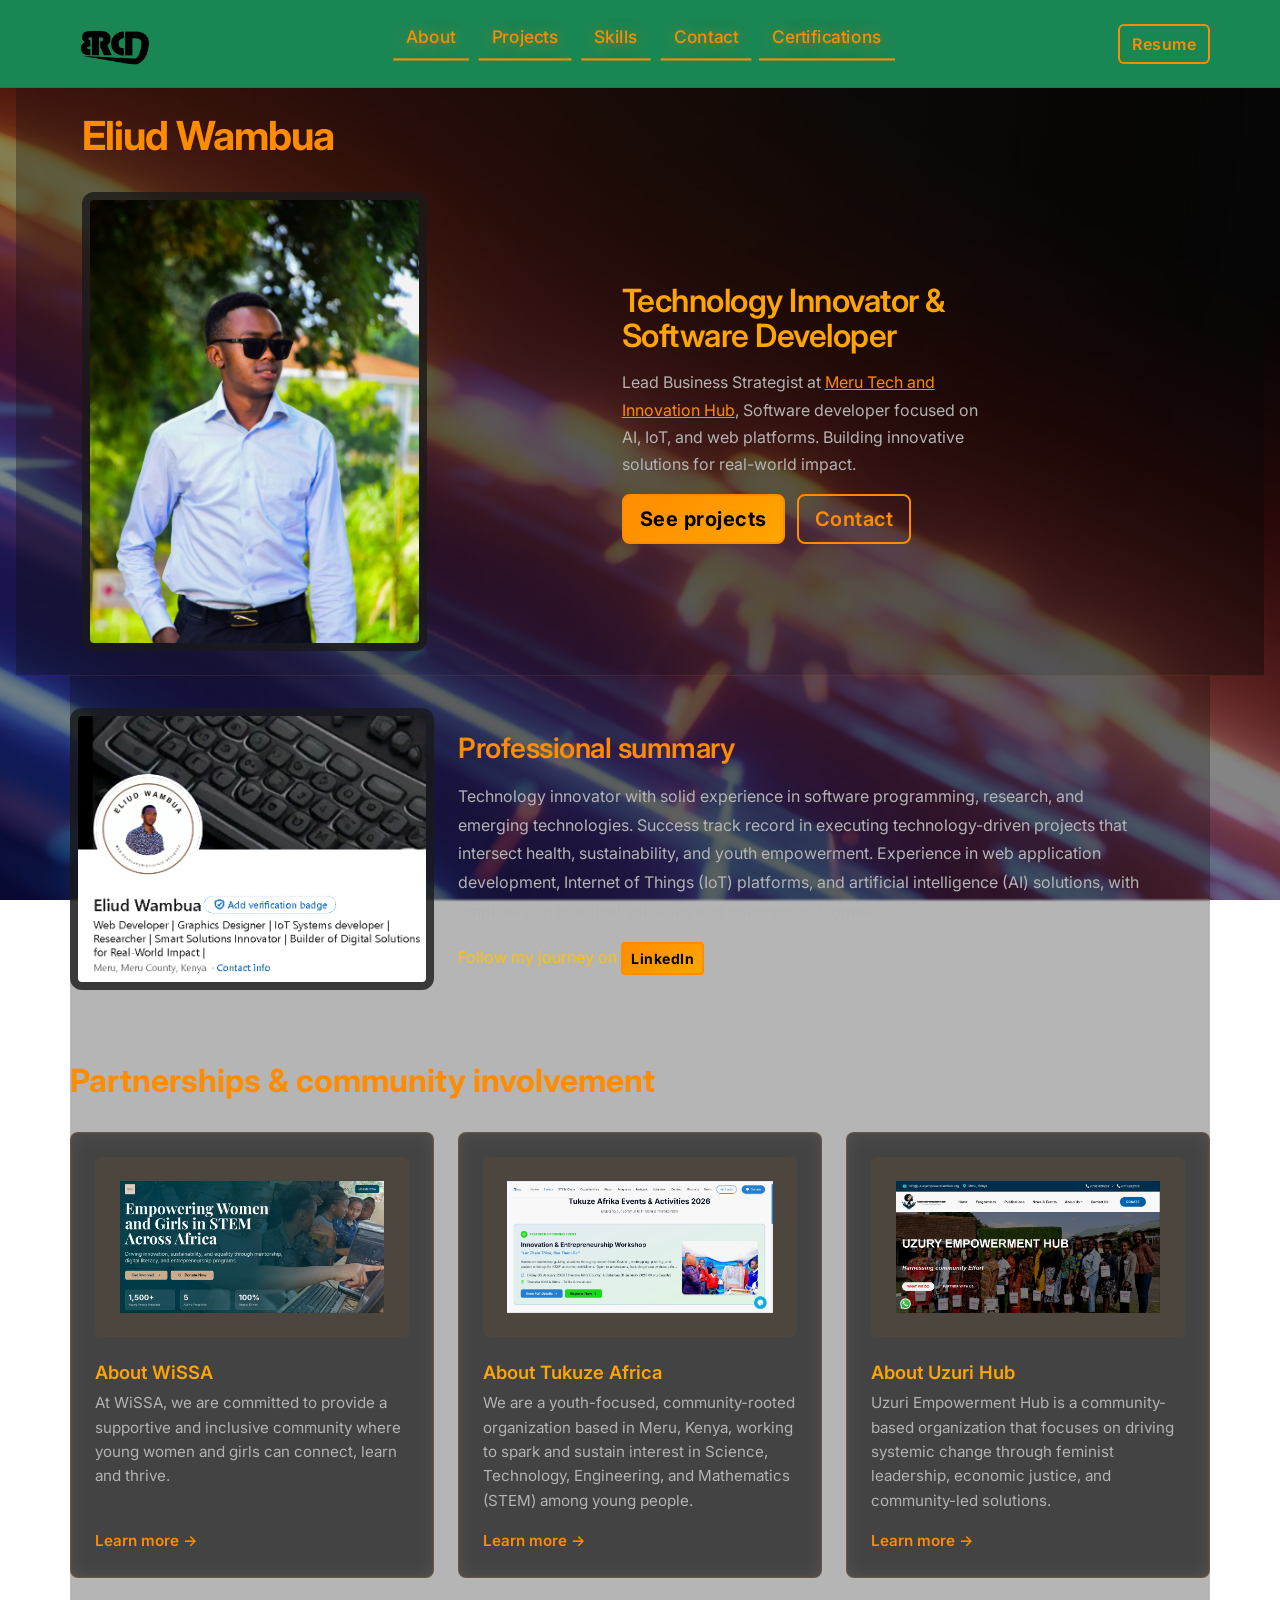
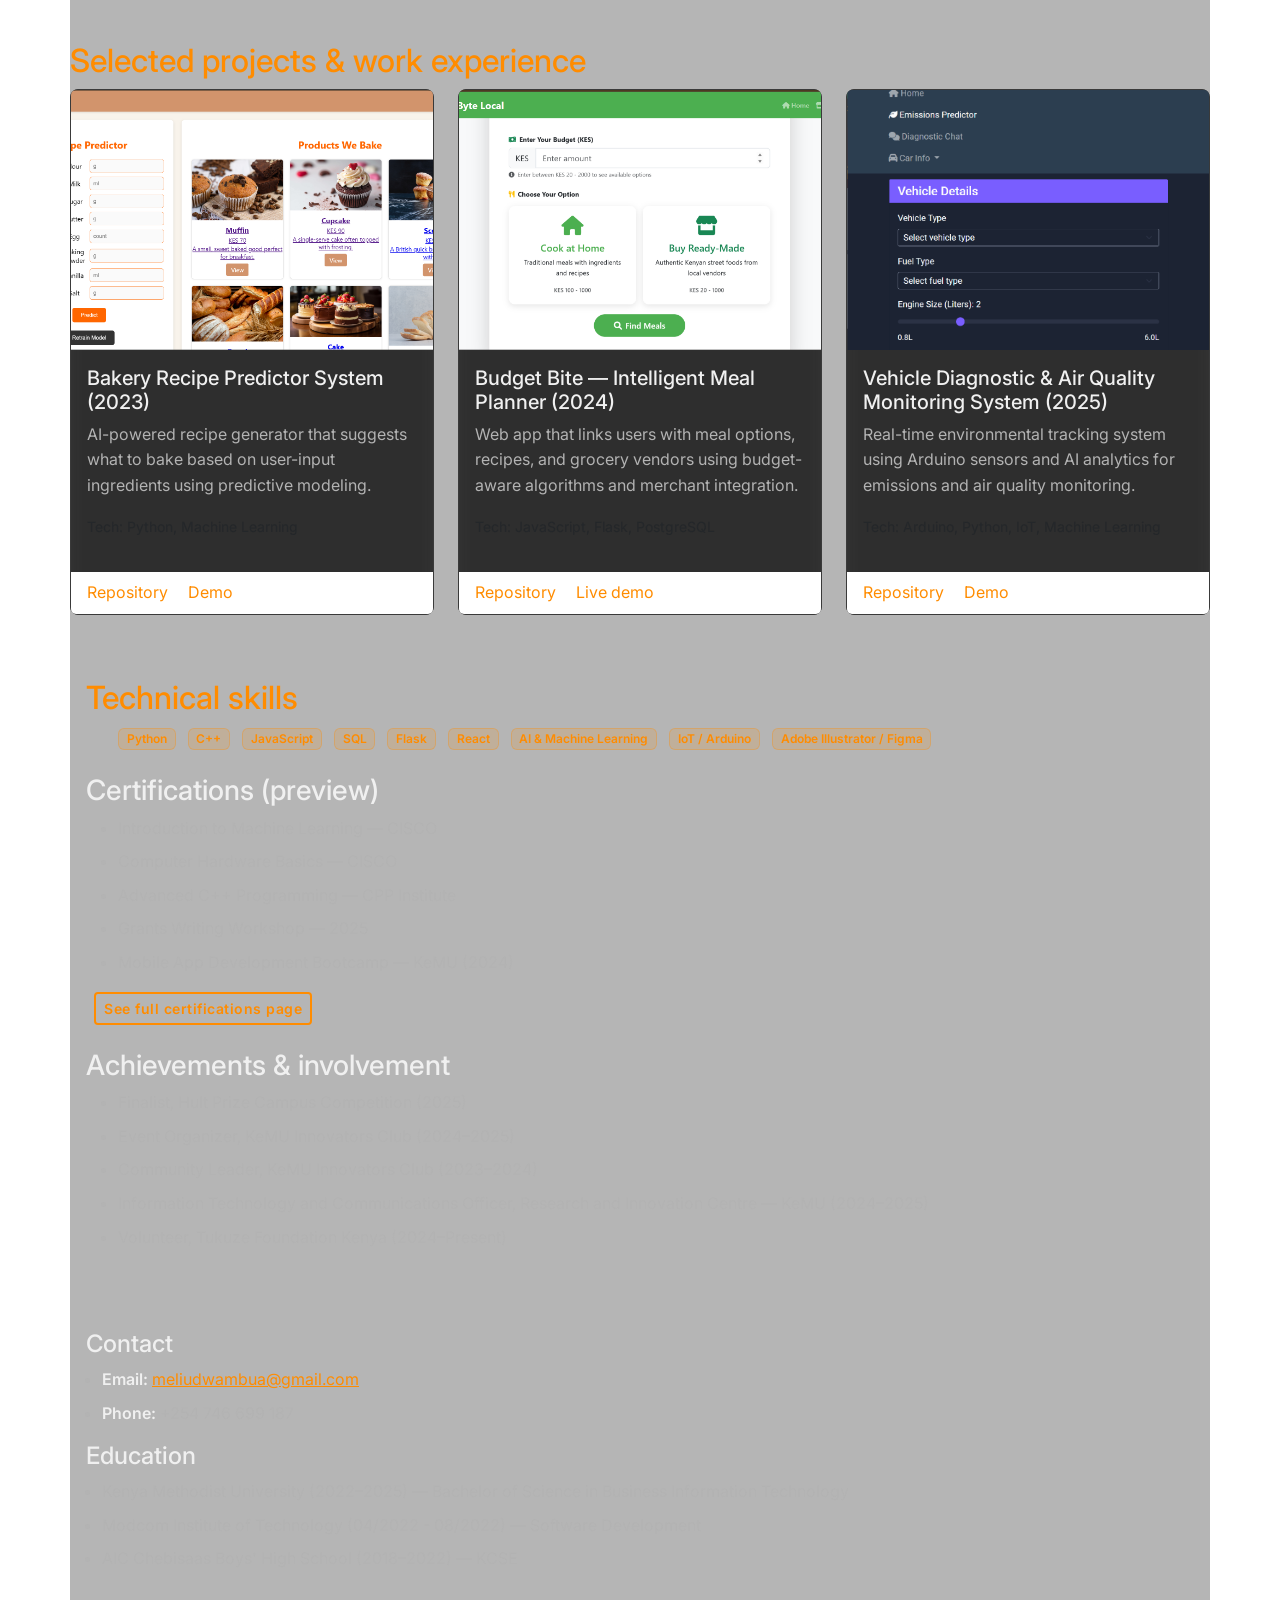
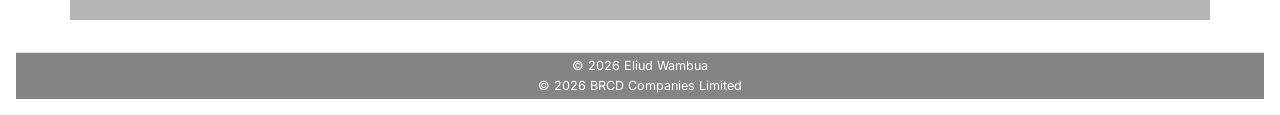
==== commit ce9970c6: "edited mobile view" ====
--- a/index.html
+++ b/index.html
@@ -14,29 +14,22 @@
   <link rel="stylesheet" href="styles.min.css">
 </head>
 <body>
-  <video id="bg-video" autoplay muted loop playsinline>
-    <!-- lightweight version for narrow viewports -->
-    <source media="(max-width: 767px)" src="assets/videos/v2-small.mp4" type="video/mp4">
-    <!-- default/full-quality source -->
-    <source src="assets/videos/v2.mp4" type="video/mp4">
-  </video>
 
   <header class="site-header">
     <div class="container nav-container">
-      <a class="brand" href="index.html">
+      <a class="brand desktop-brand" href="index.html">
         <img src="assets/logo-removebg-preview.png" alt="Eliud Wambua logo" class="header-logo" loading="lazy">
       </a>
 
-      <button id="nav-toggle" class="nav-toggle" aria-expanded="false" aria-controls="primary-nav">☰</button>
 
       <nav id="primary-nav" class="primary-nav" aria-label="Main navigation">
         <ul>
-          <li><a href="#about">About</a></li>
+          <li class="mobile-logo"><a href="#"><img src="assets/logo-removebg-preview.png" alt="Logo" class="header-logo" loading="lazy"></a></li>
+          <li class="about-item"><a href="#about">About</a></li>
           <li><a href="#projects">Projects</a></li>
           <li><a href="#skills">Skills</a></li>
           <li><a href="#contact">Contact</a></li>
           <li><a href="certifications.html">Certifications</a></li>
-          <li class="mobile-resume"><a class="btn resume" href="assets/resume.pdf" download>Resume</a></li>
         </ul>
       </nav>
 
@@ -49,7 +42,7 @@
       <div class="container">
         <h1>Eliud Wambua</h1>
 
-        <div class="row">
+        <div class="row gy-4">
           <div class="col-md-4">
             <div class="headshot-card">
               <img src="assets/headshot.jpg" alt="Eliud headshot" class="headshot-img" loading="lazy">
@@ -76,28 +69,13 @@
           <div class="headshot-card mx-auto">
             <img src="assets/linkedin.png" alt="Eliud Wambua headshot" class="headshot-img" loading="lazy">
           </div>
-          <p class="mt-3 text-warning text-center medium">Follow my journey</p>
-          <p class="text-center">
-            <a href="https://www.linkedin.com/in/eliud-wambua-3421b9317" class="btn btn-primary btn-sm" target="_blank" rel="noopener noreferrer">LinkedIn</a>
-          </p>
         </div>
 
         <div class="col-md-8">
           <h3>Professional summary</h3>
           <p>Technology innovator with solid experience in software programming, research, and emerging technologies. Success track record in executing technology-driven projects that intersect health, sustainability, and youth empowerment. Experience in web application development, Internet of Things (IoT) platforms, and artificial intelligence (AI) solutions, with emphasis on practical solutions and concrete outcomes.</p>
-
-          <h4>Contact</h4>
-          <ul class="list-unstyled">
-            <li><strong>Email:</strong> <a href="mailto:meliudwambua@gmail.com">meliudwambua@gmail.com</a></li>
-            <li><strong>Phone:</strong> +254 746 699 187</li>
-          </ul>
-
-          <h4>Education</h4>
-          <ul>
-            <li>Kenya Methodist University (2022–2025) — Bachelor of Science in Business Information Technology</li>
-            <li>Modcom Institute of Technology (04/2022 - 08/2022) — Software Development</li>
-            <li>AIC Chebisaas Boys' High School (2018–2022) — KCSE</li>
-          </ul>
+            <p class="mt-3 text-warning medium">Follow my journey on  <a href="https://www.linkedin.com/in/eliud-wambua-3421b9317" class="btn btn-primary btn-sm" target="_blank" rel="noopener noreferrer">LinkedIn</a></p>
+            
         </div>
       </div>
     </section>
@@ -193,16 +171,12 @@
             </div>
           </div>
         </div>
-
-        <div class="col-12">
-          <p class="text-muted small">For updates or corrections to project links and screenshots, <a href="mailto:meliudwambua@gmail.com">contact me</a>.</p>
-        </div>
       </div>
     </section>
 
     <section id="skills" class="skills container">
-      <h2>Technical skills</h2>
-      <div class="mb-3">
+      <h2 class="ps-3">Technical skills</h2>
+      <div class="mb-3 ps-5">
         <span class="badge me-2 mb-2">Python</span>
         <span class="badge me-2 mb-2">C++</span>
         <span class="badge me-2 mb-2">JavaScript</span>
@@ -215,18 +189,18 @@
       </div>
 
       <div id="certifications-preview" class="mb-4">
-        <h3>Certifications (preview)</h3>
-        <ul>
+        <h3 class="ps-3">Certifications (preview)</h3>
+        <ul class="ps-5">
           <li>Introduction to Machine Learning — CISCO</li>
           <li>Computer Hardware Basics — CISCO</li>
           <li>Advanced C++ Programming — CPP Institute</li>
           <li>Grants Writing Workshop — 2025</li>
           <li>Mobile App Development Bootcamp — KeMU (2024)</li>
         </ul>
-        <p><a href="certifications.html" class="btn btn-sm btn-outline-primary">See full certifications page</a></p>
-      </div>
-
-      <div class="achievements">
+        <p class="ps-4"><a href="certifications.html" class="btn btn-sm btn-outline-primary">See full certifications page</a></p>
+      </div>
+
+      <div class="achievements ps-3">
         <h3>Achievements &amp; involvement</h3>
         <ul>
           <li>Finalist, Hult Prize Campus Competition (2025)</li>
@@ -239,14 +213,18 @@
     </section>
 
     <section class="contact container" id="contact">
-      <h2>Contact</h2>
-      <p>If you'd like to collaborate, hire, or discuss research/internships, please reach out:</p>
-      <ul>
-        <li><strong>Email:</strong> <a href="mailto:meliudwambua@gmail.com">meliudwambua@gmail.com</a></li>
-        <li><strong>Phone:</strong> +254 746 699 187</li>
-      </ul>
-      <p>Social: <a href="#">GitHub</a> • <a href="#">LinkedIn</a></p>
-    </section>
+     <h4 class="ps-3">Contact</h4>
+          <ul>
+            <li><strong>Email:</strong> <a href="mailto:meliudwambua@gmail.com">meliudwambua@gmail.com</a></li>
+            <li><strong>Phone:</strong> +254 746 699 187</li>
+          </ul>
+
+          <h4 class="ps-3">Education</h4>
+          <ul>
+            <li>Kenya Methodist University (2022–2025) — Bachelor of Science in Business Information Technology</li>
+            <li>Modcom Institute of Technology (04/2022 - 08/2022) — Software Development</li>
+            <li>AIC Chebisaas Boys' High School (2018–2022) — KCSE</li>
+          </ul>
   </main>
 
   <footer class="site-footer border-top">
--- a/styles.min.css
+++ b/styles.min.css
@@ -1 +1 @@
-﻿:root{--bg:#1a1a1a;--bg-secondary:#2a2a2a;--text:#f0f0f0;--text-muted:#b3b3b3;--border:#3a3a3a;--header-height:88px;--accent:#ff8c00;--accent-light:#ffa500;--radius:8px;--spacing-xs:0.25rem;--spacing-sm:0.5rem;--spacing-md:1rem;--spacing-lg:1.5rem;--spacing-xl:2rem}*{box-sizing:border-box}body{font-family:Inter,"Segoe UI",system-ui,Arial,sans-serif;margin:0;background:var(--bg);color:var(--text);line-height:1.6;padding:var(--header-height) var(--spacing-md) var(--spacing-md) var(--spacing-md);scroll-behavior:smooth;position:relative;overflow-x:hidden}#bg-video{position:fixed;top:0;left:0;width:100%;height:100%;object-fit:cover;z-index:-1;filter:brightness(0.8) contrast(1.1) saturate(1.3)}body::before{content:"";position:fixed;inset:0;background:linear-gradient(rgba(10,10,10,0.5),rgba(10,10,10,0.5));z-index:-1;pointer-events:none}body::after{content:"";position:fixed;inset:0;background:radial-gradient(ellipse at top,rgba(255,140,0,0.05) 0%,transparent 70%);z-index:-1;pointer-events:none}main{position:relative;z-index:1}section{background:rgba(10,10,10,0.3);backdrop-filter:blur(1px);transition:opacity 0.4s ease,background-color 0.3s ease}section.hero{background:linear-gradient(120deg,rgba(26,26,26,0.2) 0%,rgba(10,10,10,0.3) 100%),linear-gradient(rgba(0,0,0,0.15),rgba(0,0,0,0.15));padding:1.5rem 0;border-bottom:1px solid rgba(255,140,0,0.1)}.hero h1{color:var(--accent);font-size:clamp(1.5rem,4vw,2.5rem);letter-spacing:-1px;margin-bottom:var(--spacing-xl);font-weight:700}.hero h2,.hero .display-6{color:var(--accent-light);margin-top:0;font-weight:600;letter-spacing:-0.5px}.hero .row{display:grid;grid-template-columns:1fr 1.2fr;gap:var(--spacing-xl);align-items:center}.hero .col-md-4{display:flex;align-items:center;justify-content:center;height:100%}.hero .col-md-8{padding-left:var(--spacing-md)}.hero .display-6{font-size:clamp(1.25rem,2.6vw,2rem);line-height:1.1;margin:0 0 var(--spacing-md) 0}.hero p{color:var(--text-muted);margin-bottom:var(--spacing-md);line-height:1.7}.btn{transition:all 0.3s cubic-bezier(0.34,1.56,0.64,1);position:relative;z-index:0;font-weight:600;letter-spacing:0.5px;border:2px solid transparent}.btn::before{content:"";position:absolute;inset:0;border-radius:inherit;background:radial-gradient(circle at 30% 30%,rgba(255,140,0,0.15) 0%,rgba(255,140,0,0) 80%);opacity:0;transition:opacity 0.3s ease;z-index:-1}.btn::after{content:"";position:absolute;inset:0;border-radius:inherit;box-shadow:0 0 0 rgba(255,140,0,0);transition:box-shadow 0.3s cubic-bezier(0.34,1.56,0.64,1);z-index:-1}.btn:hover::before,.btn:focus::before{opacity:1}.btn:hover::after,.btn:focus::after{box-shadow:0 12px 40px rgba(255,140,0,0.2),0 4px 20px rgba(255,140,0,0.12),inset 0 0 20px rgba(255,140,0,0.05)}.btn:hover,.btn:focus{transform:translateY(-3px);color:#fff}.btn-primary{background:linear-gradient(135deg,var(--accent) 0%,var(--accent-light) 100%);border-color:var(--accent);color:#000;font-weight:700}.btn-primary:hover,.btn-primary:focus{background:linear-gradient(135deg,var(--accent-light) 0%,var(--accent) 100%);color:#000;box-shadow:0 15px 50px rgba(255,140,0,0.3)}.btn-outline-primary{border:2px solid var(--accent);color:var(--accent);background:transparent}.btn-outline-primary:hover,.btn-outline-primary:focus{background:rgba(255,140,0,0.1);border-color:var(--accent-light);color:var(--accent-light);box-shadow:0 12px 40px rgba(255,140,0,0.15)}.card{border-radius:var(--radius);background:rgba(26,26,26,0.8);backdrop-filter:blur(8px);border:1px solid var(--border);color:var(--text);transition:all 0.3s ease}.card:hover{border-color:rgba(255,140,0,0.3);box-shadow:0 8px 24px rgba(255,140,0,0.08)}.card-img-top{object-fit:cover;height:200px;transition:filter 0.4s ease}.card-title{color:var(--text)}.card-text{color:var(--text-muted)}.card-link{color:var(--accent);text-decoration:none}.headshot-card{background:transparent;padding:0;overflow:visible;display:inline-block;max-width:100%;border:none;transition:transform 0.18s ease}.hero .headshot-card{width:100%}.headshot-card:focus-within{outline:2px solid rgba(255,140,0,0.3);outline-offset:3px}.headshot-card:hover,.headshot-card:focus-within{transform:translateY(-6px)}.headshot-img{display:block;width:100%;height:auto;max-height:60%;object-fit:contain;border-radius:12px;background:rgba(26,26,26,0.8);padding:8px;transition:transform 0.3s ease,box-shadow 0.3s ease}.headshot-img:hover{transform:scale(1.05);box-shadow:0 0 20px rgba(255,250,0,0.4),inset 0 0 10px rgba(255,140,0,0.2)}.hero .headshot-img{width:240%}.site-header{position:fixed;top:0;left:0;right:0;height:var(--header-height);z-index:10300;background:rgba(10,10,10,0.95);backdrop-filter:blur(10px);border-bottom:1px solid rgba(255,140,0,0.1);transition:border-color 0.3s ease,box-shadow 0.3s ease;animation:slideDownHeader 0.5s ease forwards;background-color:#198754 !important;color:#fff;border-bottom:1px solid rgba(0,0,0,0.12)}.site-header .container{display:flex;align-items:center;justify-content:space-between;height:100%}.nav-container{display:flex;align-items:center;justify-content:space-between;gap:var(--spacing-lg);padding:0;width:100%}.brand{display:flex;flex-direction:row;gap:var(--spacing-sm);align-items:center;text-decoration:none;color:inherit;transition:opacity 0.3s ease}.brand:hover{opacity:0.8}.header-logo{height:56px;width:auto;display:inline-block;object-fit:contain;transition:transform 0.3s ease}.header-logo:hover{transform:scale(1.05)}.primary-nav ul{display:flex;gap:var(--spacing-md);list-style:none;margin:0;padding:0;align-items:center}.primary-nav a{color:#e8e8e8;text-decoration:none;padding:0.5rem 0.75rem;border-radius:6px;position:relative;transition:color 0.3s ease;font-weight:500}.primary-nav a::after{content:"";position:absolute;bottom:0;left:0;width:0;height:2px;background:var(--accent);transition:width 0.3s cubic-bezier(0.34,1.56,0.64,1)}.primary-nav a.active,.primary-nav a:hover{background:rgba(255,140,0,0.1);color:#ff8c00}.primary-nav a.active::after,.primary-nav a:hover::after{width:100%}.nav-toggle{display:none;background:transparent;border:0;font-size:1.25rem;color:var(--accent);cursor:pointer;transition:transform 0.3s ease}.nav-toggle:hover{transform:scale(1.1)}.desktop-resume{display:inline-block}.mobile-resume{display:none}.resume{border-color:#ff8c00;color:#ff8c00}.site-footer{padding:calc(var(--spacing-xl) * 0.1) 0;text-align:center;font-size:0.9rem;color:var(--text-muted);border-top:1px solid rgba(255,140,0,0.1);transition:border-color 0.3s ease;margin-top:var(--spacing-xl);background:rgba(10,10,10,0.5)}.reveal{opacity:0;transform:translateY(20px);transition:opacity 0.6s ease-out,transform 0.6s ease-out}.reveal.active{opacity:1;transform:translateY(0)}@keyframes slideDownHeader{from{transform:translateY(-100%)}to{transform:translateY(0)}}@keyframes fadeInUp{from{opacity:0;transform:translateY(20px)}to{opacity:1;transform:translateY(0)}}.fade-in-up{animation:fadeInUp 0.6s cubic-bezier(0.34,1.56,0.64,1) forwards}@keyframes slideDown{from{opacity:0;transform:translateY(-10px)}to{opacity:1;transform:translateY(0)}}.primary-nav.open{animation:slideDown 0.3s ease-out}.hidden{display:none}.about{padding:var(--spacing-xl) 0}.about p{max-width:70ch;color:var(--text-muted);line-height:1.8}.about h3,.about h4{color:var(--accent);font-weight:600;letter-spacing:-0.5px;margin-top:var(--spacing-lg);margin-bottom:var(--spacing-md)}.projects,.skills,.contact,.partners{padding:var(--spacing-xl) 0}.projects h2,.skills h2,.contact h2,.partners h2{color:var(--accent)}.partners h2{font-weight:700;margin-bottom:var(--spacing-xl);font-size:clamp(1.5rem,2.5vw,2.2rem)}a{color:var(--accent);transition:color 0.3s ease}a:hover{color:var(--accent-light)}ul,ol{color:var(--text-muted)}ul li,ol li{margin-bottom:0.5rem;transition:color 0.3s ease}ul li:hover,ol li:hover{color:var(--text)}strong{color:var(--text);font-weight:600}.badge{font-weight:600;background:rgba(255,140,0,0.15);color:var(--accent);border:1px solid rgba(255,140,0,0.3);transition:all 0.3s ease}.badge:hover{background:rgba(255,140,0,0.25);border-color:rgba(255,140,0,0.5)}.partner-card{background:rgba(26,26,26,0.6);backdrop-filter:blur(8px);border:1px solid rgba(255,140,0,0.15);border-radius:var(--radius);padding:var(--spacing-lg);height:100%;display:flex;flex-direction:column;transition:all 0.3s cubic-bezier(0.34,1.56,0.64,1);position:relative;overflow:hidden}.partner-card::before{content:"";position:absolute;top:0;left:0;right:0;height:2px;background:linear-gradient(90deg,transparent,rgba(255,140,0,0.6),transparent);opacity:0;transition:opacity 0.3s ease}.partner-card:hover{border-color:rgba(255,140,0,0.4);background:rgba(26,26,26,0.8);transform:translateY(-6px);box-shadow:0 12px 40px rgba(255,140,0,0.12),inset 0 0 20px rgba(255,140,0,0.02)}.partner-card:hover::before{opacity:1}.partner-logo{height:180px;display:flex;align-items:center;justify-content:center;margin-bottom:var(--spacing-lg);padding:var(--spacing-md);background:rgba(255,140,0,0.05);border-radius:calc(var(--radius) - 2px);transition:background 0.3s ease}.partner-card:hover .partner-logo{background:rgba(255,140,0,0.1)}.partner-logo a{display:flex;align-items:center;justify-content:center;width:100%;height:100%;text-decoration:none;transition:transform 0.3s ease}.partner-logo a:hover{transform:scale(1.05)}.partner-logo img{width:100%;height:100%;object-fit:contain;filter:brightness(0.95) contrast(1.05);transition:filter 0.3s ease;padding:0.5rem}.partner-card:hover .partner-logo img{filter:brightness(1.1) contrast(1.1) drop-shadow(0 0 8px rgba(255,140,0,0.2))}.partner-card h3{color:var(--accent-light);font-weight:600;margin:0 0 var(--spacing-sm) 0;font-size:1.15rem;transition:color 0.3s ease}.partner-card:hover h3{color:var(--accent)}.partner-card p{color:var(--text-muted);font-size:0.95rem;line-height:1.6;margin:0 0 var(--spacing-md) 0;flex-grow:1}.partner-link{color:var(--accent);text-decoration:none;font-weight:600;font-size:0.95rem;transition:all 0.3s ease;display:inline-block}.partner-link:hover{color:var(--accent-light);transform:translateX(4px)}@media (max-width:767px){#bg-video{display:none}body{background:url('assets/videos/smebg.jpg') center/cover fixed no-repeat}.hero{padding:1rem 0}.hero .display-6{font-size:1.35rem}.hero .row{grid-template-columns:1fr;gap:var(--spacing-lg)}.hero .col-md-4{order:-1}.hero .col-md-8{padding-left:0}.hero .headshot-card{max-width:100%}.hero .headshot-img{width:60%}.headshot-card:hover{transform:translateY(-8px)}.card-img-top{height:160px}}@media (min-width:768px) and (max-width:1023px){.hero{padding:1.5rem 0}.hero .row{grid-template-columns:1fr 1fr;gap:var(--spacing-lg)}.hero .headshot-img{width:100%}}@media (max-width:900px){.nav-container{align-items:flex-start}.nav-toggle{display:inline-block}.primary-nav{display:none;width:100%}.primary-nav.open{display:block;margin-top:var(--spacing-md)}.primary-nav ul{flex-direction:column;gap:var(--spacing-sm)}.desktop-resume{display:none}.mobile-resume{display:block}.hero{padding:var(--spacing-xl) 0}}@media (min-width:1200px){.hero{padding:2rem 0}.card-img-top{height:260px}}@media (min-width:1600px){.container{max-width:1400px}.hero h1{font-size:clamp(2rem,5vw,3rem)}}+﻿:root{--bg:#1a1a1a;--bg-secondary:#2a2a2a;--text:#f0f0f0;--text-muted:#b3b3b3;--border:#3a3a3a;--header-height:88px;--accent:#ff8c00;--accent-light:#ffa500;--radius:8px;--spacing-xs:0.25rem;--spacing-sm:0.5rem;--spacing-md:1rem;--spacing-lg:1.5rem;--spacing-xl:2rem}*{box-sizing:border-box}body{font-family:Inter,"Segoe UI",system-ui,Arial,sans-serif;margin:0;background:url('assets/videos/abg1.png') center/cover fixed no-repeat;color:var(--text);line-height:1.6;padding:var(--header-height) var(--spacing-md) var(--spacing-md) var(--spacing-md);scroll-behavior:smooth;position:relative;overflow-x:hidden}body::before{content:"";position:fixed;inset:0;background:linear-gradient(rgba(10,10,10,0.5),rgba(10,10,10,0.5));z-index:-1;pointer-events:none}body::after{content:"";position:fixed;inset:0;background:radial-gradient(ellipse at top,rgba(255,140,0,0.05) 0%,transparent 70%);z-index:-1;pointer-events:none}main{position:relative;z-index:1}section{background:rgba(10,10,10,0.3);backdrop-filter:blur(1px);transition:opacity 0.4s ease,background-color 0.3s ease}section.hero{background:linear-gradient(120deg,rgba(26,26,26,0.2) 0%,rgba(10,10,10,0.3) 100%),linear-gradient(rgba(0,0,0,0.15),rgba(0,0,0,0.15));padding:1.5rem 0;border-bottom:1px solid rgba(255,140,0,0.1)}.hero h1{color:var(--accent);font-size:clamp(1.5rem,4vw,2.5rem);letter-spacing:-1px;margin-bottom:var(--spacing-xl);font-weight:700}.hero h2,.hero .display-6{color:var(--accent-light);margin-top:0;font-weight:600;letter-spacing:-0.5px}.hero .row{display:grid;grid-template-columns:1fr 1.2fr;gap:var(--spacing-xl);align-items:center}.hero .col-md-4{display:flex;align-items:center;justify-content:center;height:100%}.hero .col-md-8{padding-left:var(--spacing-md)}.hero .display-6{font-size:clamp(1.25rem,2.6vw,2rem);line-height:1.1;margin:0 0 var(--spacing-md) 0}.hero p{color:var(--text-muted);margin-bottom:var(--spacing-md);line-height:1.7}.btn{transition:all 0.3s cubic-bezier(0.34,1.56,0.64,1);position:relative;z-index:0;font-weight:600;letter-spacing:0.5px;border:2px solid transparent}.btn::before{content:"";position:absolute;inset:0;border-radius:inherit;background:radial-gradient(circle at 30% 30%,rgba(255,140,0,0.15) 0%,rgba(255,140,0,0) 80%);opacity:0;transition:opacity 0.3s ease;z-index:-1}.btn::after{content:"";position:absolute;inset:0;border-radius:inherit;box-shadow:0 0 0 rgba(255,140,0,0);transition:box-shadow 0.3s cubic-bezier(0.34,1.56,0.64,1);z-index:-1}.btn:hover::before,.btn:focus::before{opacity:1}.btn:hover::after,.btn:focus::after{box-shadow:0 12px 40px rgba(255,140,0,0.2),0 4px 20px rgba(255,140,0,0.12),inset 0 0 20px rgba(255,140,0,0.05)}.btn:hover,.btn:focus{transform:translateY(-3px);color:#fff}.btn-primary{background:linear-gradient(135deg,var(--accent) 0%,var(--accent-light) 100%);border-color:var(--accent);color:#000;font-weight:700}.btn-primary:hover,.btn-primary:focus{background:linear-gradient(135deg,var(--accent-light) 0%,var(--accent) 100%);color:#000;box-shadow:0 15px 50px rgba(255,140,0,0.3)}.btn-outline-primary{border:2px solid var(--accent);color:var(--accent);background:transparent}.btn-outline-primary:hover,.btn-outline-primary:focus{background:rgba(255,140,0,0.1);border-color:var(--accent-light);color:var(--accent-light);box-shadow:0 12px 40px rgba(255,140,0,0.15)}.card{border-radius:var(--radius);background:rgba(26,26,26,0.8);backdrop-filter:blur(8px);border:1px solid var(--border);color:var(--text);transition:all 0.3s ease}.card:hover{border-color:rgba(255,140,0,0.3);box-shadow:0 8px 24px rgba(255,140,0,0.08)}.card-img-top{object-fit:cover;height:200px;transition:filter 0.4s ease}.card-title{color:var(--text)}.card-text{color:var(--text-muted)}.card-link{color:var(--accent);text-decoration:none}.headshot-card{background:transparent;padding:0;overflow:visible;display:inline-block;max-width:100%;border:none;transition:transform 0.18s ease}.hero .headshot-card{width:100%}.headshot-card:focus-within{outline:2px solid rgba(255,140,0,0.3);outline-offset:3px}.headshot-card:hover,.headshot-card:focus-within{transform:translateY(-6px)}.headshot-img{display:block;width:100%;height:auto;max-height:60%;object-fit:contain;border-radius:12px;background:rgba(26,26,26,0.8);padding:8px;transition:transform 0.3s ease,box-shadow 0.3s ease}.headshot-img:hover{transform:scale(1.05);box-shadow:0 0 20px rgba(255,250,0,0.4),inset 0 0 10px rgba(255,140,0,0.2)}.hero .headshot-img{width:240%}.site-header{position:fixed;top:0;left:0;right:0;height:var(--header-height);z-index:10300;background-color:#198754 !important;color:#fff;border-bottom:1px solid rgba(0,0,0,0.12);backdrop-filter:blur(10px);transition:border-color 0.3s ease,box-shadow 0.3s ease;animation:slideDownHeader 0.5s ease forwards;overflow:hidden}.site-header .container{display:flex;align-items:center;justify-content:space-between;height:100%}.nav-container{display:flex;flex-wrap:wrap;align-items:center;justify-content:space-between;gap:var(--spacing-sm);padding:0;width:100%}.brand{display:flex;flex-direction:row;gap:var(--spacing-sm);align-items:center;text-decoration:none;color:inherit;transition:opacity 0.3s ease}.brand:hover{opacity:0.8}.header-logo{height:56px;width:auto;display:inline-block;object-fit:contain;transition:transform 0.3s ease}.header-logo:hover{transform:scale(1.05)}.primary-nav ul{display:flex;gap:var(--spacing-md);list-style:none;margin:0;padding:0;align-items:center}.primary-nav a{color:#e8e8e8;text-decoration:none;padding:0.5rem 0.75rem;border-radius:6px;position:relative;transition:all 0.3s cubic-bezier(0.34,1.56,0.64,1);font-weight:500;background:transparent;display:inline-block}.primary-nav a::after{content:"";position:absolute;bottom:0;left:0;width:0;height:2px;background:var(--accent);transition:width 0.3s cubic-bezier(0.34,1.56,0.64,1)}.primary-nav a.active,.primary-nav a:hover{background:transparent;color:#ff8c00;transform:scale(1.08) translateY(-2px);text-shadow:0 2px 15px rgba(255,140,0,0.6)}.primary-nav a.active::after,.primary-nav a:hover::after{width:100%}.mobile-logo{display:none}.mobile-logo a::after{display:none !important}.mobile-logo a:hover{background:transparent !important}.resume{border-color:#ff8c00;color:#ff8c00}.site-footer{padding:calc(var(--spacing-xl) * 0.1) 0;text-align:center;font-size:0.9rem;color:var(--text-muted);border-top:1px solid rgba(255,140,0,0.1);transition:border-color 0.3s ease;margin-top:var(--spacing-xl);background:rgba(10,10,10,0.5)}.reveal{opacity:0;transform:translateY(20px);transition:opacity 0.6s ease-out,transform 0.6s ease-out}.reveal.active{opacity:1;transform:translateY(0)}@keyframes slideDownHeader{from{transform:translateY(-100%)}to{transform:translateY(0)}}@keyframes fadeInUp{from{opacity:0;transform:translateY(20px)}to{opacity:1;transform:translateY(0)}}.fade-in-up{animation:fadeInUp 0.6s cubic-bezier(0.34,1.56,0.64,1) forwards}@keyframes slideDown{from{opacity:0;transform:translateY(-10px)}to{opacity:1;transform:translateY(0)}}.primary-nav.open{animation:slideDown 0.3s ease-out}.hidden{display:none}.about{padding:var(--spacing-xl) 0}.about p{max-width:70ch;color:var(--text-muted);line-height:1.8}.about h3,.about h4{color:var(--accent);font-weight:600;letter-spacing:-0.5px;margin-top:var(--spacing-lg);margin-bottom:var(--spacing-md)}.projects,.skills,.contact,.partners{padding:var(--spacing-xl) 0}.projects h2,.skills h2,.contact h2,.partners h2{color:var(--accent)}.partners h2{font-weight:700;margin-bottom:var(--spacing-xl);font-size:clamp(1.5rem,2.5vw,2.2rem)}a{color:var(--accent);transition:color 0.3s ease}a:hover{color:var(--accent-light)}ul,ol{color:var(--text-muted)}ul li,ol li{margin-bottom:0.5rem;transition:color 0.3s ease}ul li:hover,ol li:hover{color:var(--text)}strong{color:var(--text);font-weight:600}.badge{font-weight:600;background:rgba(255,140,0,0.15);color:var(--accent);border:1px solid rgba(255,140,0,0.3);transition:all 0.3s ease}.badge:hover{background:rgba(255,140,0,0.25);border-color:rgba(255,140,0,0.5)}.partner-card{background:rgba(26,26,26,0.6);backdrop-filter:blur(8px);border:1px solid rgba(255,140,0,0.15);border-radius:var(--radius);padding:var(--spacing-lg);height:100%;display:flex;flex-direction:column;transition:all 0.3s cubic-bezier(0.34,1.56,0.64,1);position:relative;overflow:hidden}.partner-card::before{content:"";position:absolute;top:0;left:0;right:0;height:2px;background:linear-gradient(90deg,transparent,rgba(255,140,0,0.6),transparent);opacity:0;transition:opacity 0.3s ease}.partner-card:hover{border-color:rgba(255,140,0,0.4);background:rgba(26,26,26,0.8);transform:translateY(-6px);box-shadow:0 12px 40px rgba(255,140,0,0.12),inset 0 0 20px rgba(255,140,0,0.02)}.partner-card:hover::before{opacity:1}.partner-logo{height:180px;display:flex;align-items:center;justify-content:center;margin-bottom:var(--spacing-lg);padding:var(--spacing-md);background:rgba(255,140,0,0.05);border-radius:calc(var(--radius) - 2px);transition:background 0.3s ease}.partner-card:hover .partner-logo{background:rgba(255,140,0,0.1)}.partner-logo a{display:flex;align-items:center;justify-content:center;width:100%;height:100%;text-decoration:none;transition:transform 0.3s ease}.partner-logo a:hover{transform:scale(1.05)}.partner-logo img{width:100%;height:100%;object-fit:contain;filter:brightness(0.95) contrast(1.05);transition:filter 0.3s ease;padding:0.5rem}.partner-card:hover .partner-logo img{filter:brightness(1.1) contrast(1.1) drop-shadow(0 0 8px rgba(255,140,0,0.2))}.partner-card h3{color:var(--accent-light);font-weight:600;margin:0 0 var(--spacing-sm) 0;font-size:1.15rem;transition:color 0.3s ease}.partner-card:hover h3{color:var(--accent)}.partner-card p{color:var(--text-muted);font-size:0.95rem;line-height:1.6;margin:0 0 var(--spacing-md) 0;flex-grow:1}.partner-link{color:var(--accent);text-decoration:none;font-weight:600;font-size:0.95rem;transition:all 0.3s ease;display:inline-block}.partner-link:hover{color:var(--accent-light);transform:translateX(4px)}@media (max-width:767px){.hero{padding:1rem 0}.hero .display-6{font-size:1.35rem}.hero .row{grid-template-columns:1fr;gap:var(--spacing-lg)}.hero .col-md-4{order:-1}.hero .col-md-8{padding-left:0}.hero .headshot-card{max-width:100%}.hero .headshot-img{width:60%}.headshot-card:hover{transform:translateY(-8px)}.card-img-top{height:160px}.nav-container{flex-wrap:nowrap;justify-content:space-between;align-items:center;overflow-x:auto;-webkit-overflow-scrolling:touch;gap:0;padding:0 0.25rem}.desktop-brand{display:none}.mobile-logo{display:block}.about-item{display:none}.primary-nav{flex:1}.primary-nav ul{flex-wrap:nowrap;justify-content:flex-start;align-items:center;gap:0.15rem;margin:0}.primary-nav a{font-size:0.75rem;padding:0.25rem 0.3rem;white-space:nowrap}.header-logo{height:32px;margin-bottom:-4px}.resume{font-size:0.75rem;padding:0.25rem 0.4rem;white-space:nowrap;margin-left:0.25rem}}@media (min-width:1200px){.hero{padding:2rem 0}.card-img-top{height:260px}}@media (min-width:1600px){.container{max-width:1400px}.hero h1{font-size:clamp(2rem,5vw,3rem)}}
